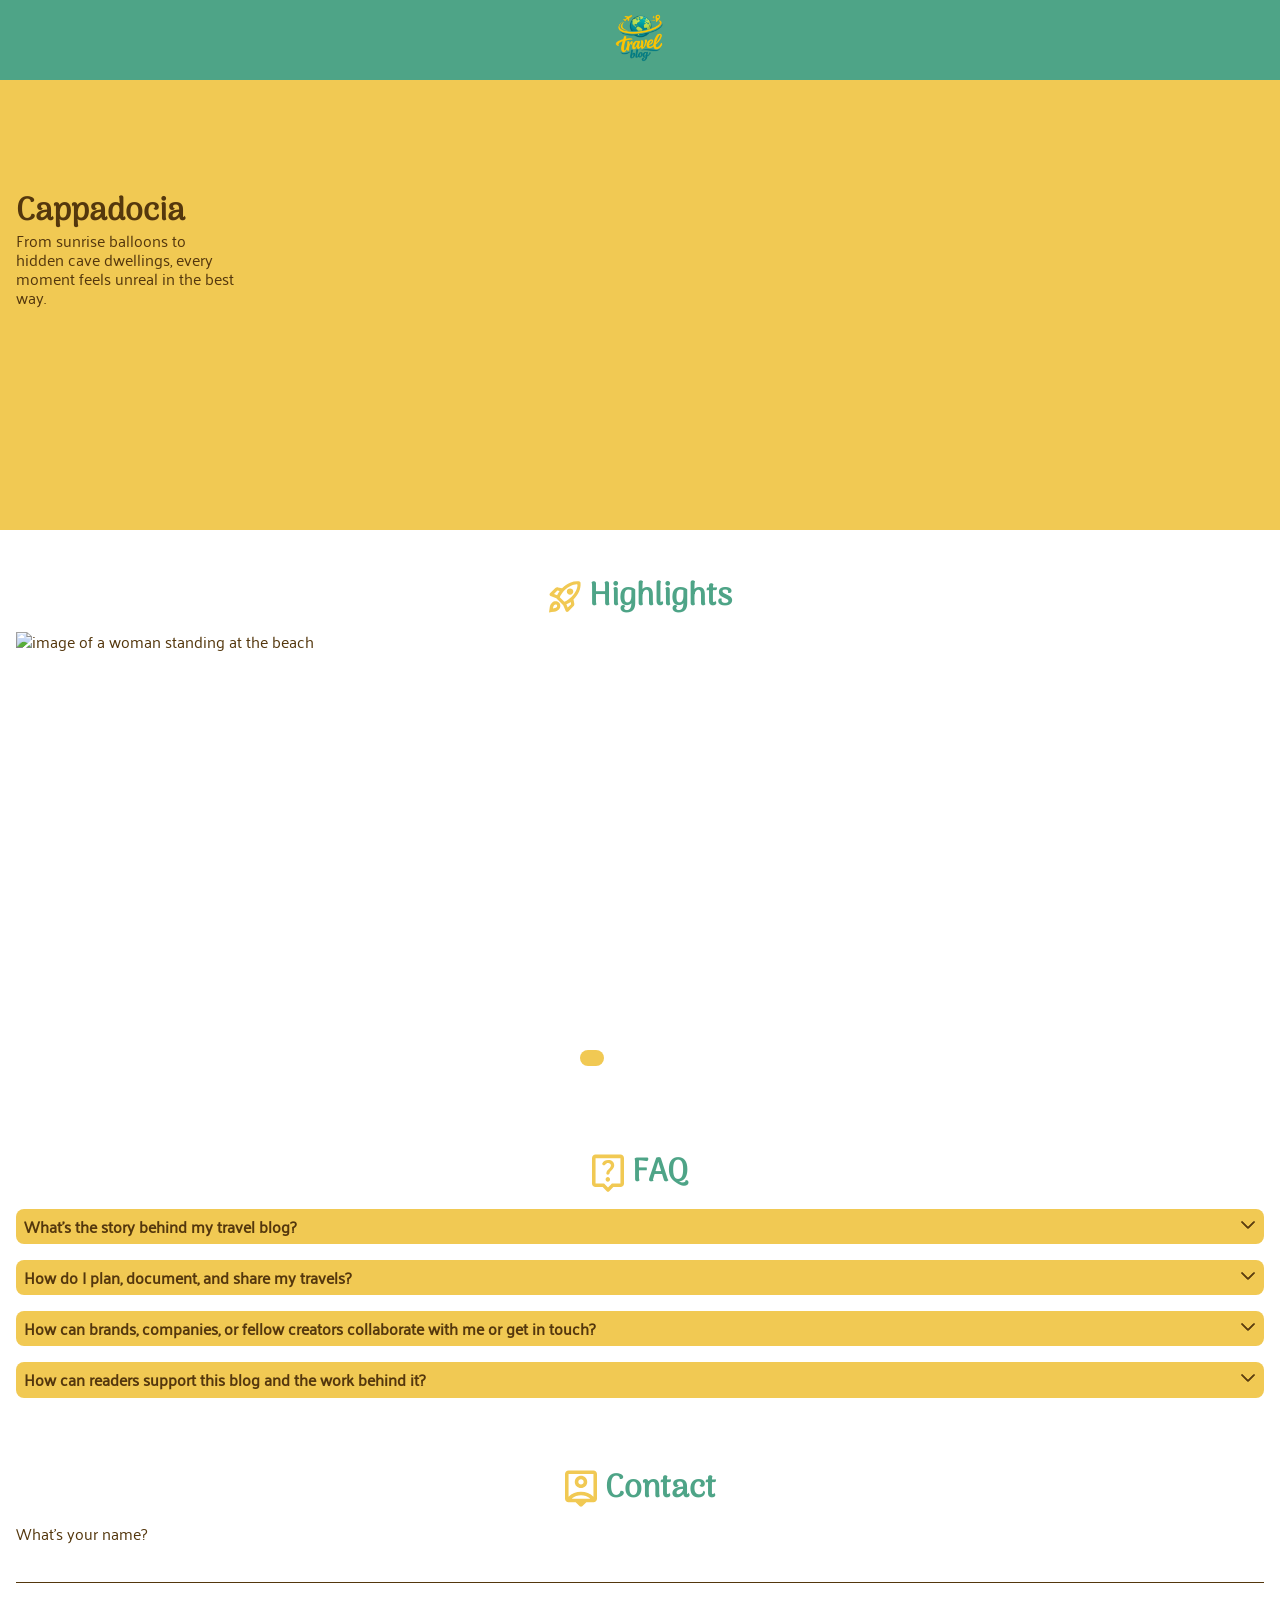
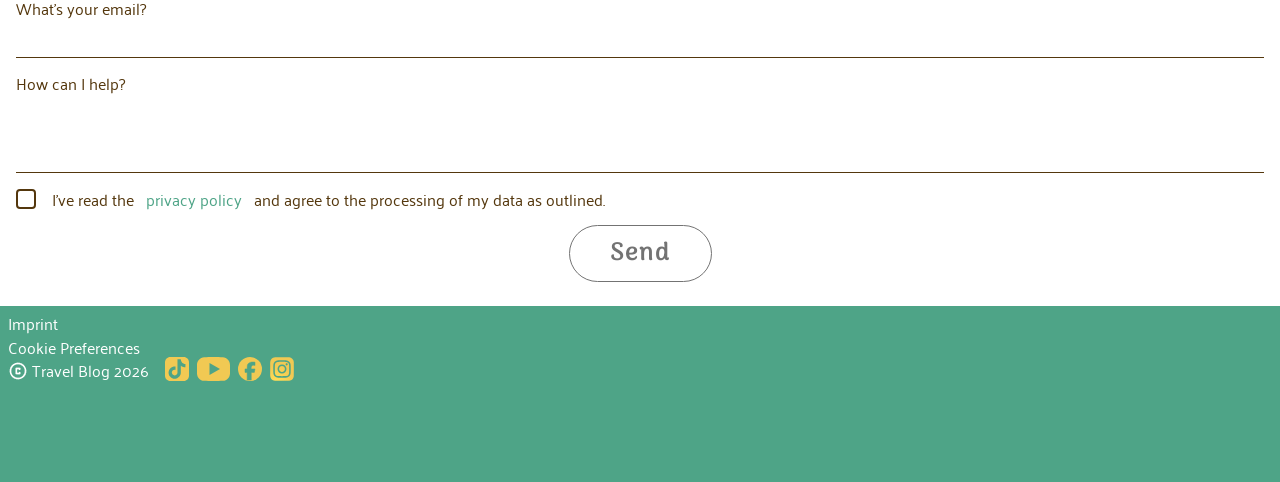
==== index.html @ 32969a64 "feat: added image slider in highlights section (WIP)" ====
<!DOCTYPE html>
<html lang="en">

<head>
    <meta charset="UTF-8">
    <meta name="viewport" content="width=device-width, initial-scale=1.0">
    <title>Travel Blog</title>

    <link rel="shortcut icon" href="./assets/icons/favicon.png" type="image/x-icon">

    <link rel="stylesheet" href="./style.css">
</head>

<body>
    <header class="site-header">
        <a href="./index.html">
            <img class="logo" src="./assets/icons/logo.png" alt="travel blog logo">
        </a>
    </header>

    <main>
        <section class="hero-section" id="heroSection">
            <div class="hero-section-box">
                <div class="hero-section-text-wrapper">
                    <h2>Cappadocia</h2>
                    <p>From sunrise balloons to hidden cave dwellings, every moment feels unreal in the best way.</p>
                </div>
            </div>
        </section>

        <section class="content-section" id="highlightsSection">
            <h2 class="section-header">
                <img src="./assets/icons/rocket_launch-yellow.svg" alt="rocket icon">
                Highlights
            </h2>
            <div class="highlights-slider">
                <div class="slider-wrapper">
                    <img class="element-one" src="./assets/img/beaches.jpg" alt="image of a woman standing at the beach">
                    <img class="element-two" src="./assets/img/scandinavia.jpg" alt="image of copenhagen from the river">
                    <img class="element-three" src="./assets/img/pattaya.jpg" alt="image from pattaya beach">
                    <img class="element-four" src="./assets/img/fuji.jpg" alt="image from mount fuji">
                </div>
                <div class="slider-text-wrapper">
                    <h4>The World’s Most Breathtaking Beaches</h4>
                    <p>From powder-soft white sands to dramatic coastlines kissed by turquoise waves, these beaches are
                        more than destinations — they’re feelings.</p>
                </div>
                <div class="slider-input-wrapper">
                    <input class="slider-input-radio" type="radio" name="slider-input-radio" value="one" checked>
                    <input class="slider-input-radio" type="radio" name="slider-input-radio" value="two">
                    <input class="slider-input-radio" type="radio" name="slider-input-radio" value="three">
                    <input class="slider-input-radio" type="radio" name="slider-input-radio" value="four">
                </div>
            </div>
        </section>

        <section class="content-section" id="faqSection">
            <h2 class="section-header">
                <img src="./assets/icons/live-help-yellow.svg" alt="quesionmark icon">
                FAQ
            </h2>
            <div class="faq-wrapper">
                <details>
                    <summary>
                        <p>
                            What’s the story behind my travel blog?
                        </p>
                        <svg xmlns="http://www.w3.org/2000/svg" width="16" height="16" fill="currentColor"
                            class="bi bi-chevron-down details-icon" viewBox="0 0 16 16">
                            <path fill-rule="evenodd" stroke="currentColor" stroke-width="1"
                                d="M1.646 4.646a.5.5 0 0 1 .708 0L8 10.293l5.646-5.647a.5.5 0 0 1 .708.708l-6 6a.5.5 0 0 1-.708 0l-6-6a.5.5 0 0 1 0-.708" />
                        </svg>
                    </summary>
                    <p>Lorem ipsum dolor sit amet consectetur adipisicing elit. Quasi labore fugit repudiandae neque,
                        repellat assumenda fugiat quia, dolore veniam vel qui, praesentium cum quidem beatae delectus
                        nisi suscipit vero maxime?</p>
                </details>

                <details>
                    <summary>
                        <p>
                            How do I plan, document, and share my travels?
                        </p>
                        <svg xmlns="http://www.w3.org/2000/svg" width="16" height="16" fill="currentColor"
                            class="bi bi-chevron-down details-icon" viewBox="0 0 16 16">
                            <path fill-rule="evenodd" stroke="currentColor" stroke-width="1"
                                d="M1.646 4.646a.5.5 0 0 1 .708 0L8 10.293l5.646-5.647a.5.5 0 0 1 .708.708l-6 6a.5.5 0 0 1-.708 0l-6-6a.5.5 0 0 1 0-.708" />
                        </svg>
                    </summary>
                    <p>Lorem ipsum dolor sit amet consectetur adipisicing elit. Quasi labore fugit repudiandae neque,
                        repellat assumenda fugiat quia, dolore veniam vel qui, praesentium cum quidem beatae delectus
                        nisi suscipit vero maxime?</p>
                </details>

                <details>
                    <summary>
                        <p>
                            How can brands, companies, or fellow
                            creators collaborate with me or get in
                            touch?
                        </p>
                        <svg xmlns="http://www.w3.org/2000/svg" width="16" height="16" fill="currentColor"
                            class="bi bi-chevron-down details-icon" viewBox="0 0 16 16">
                            <path fill-rule="evenodd" stroke="currentColor" stroke-width="1"
                                d="M1.646 4.646a.5.5 0 0 1 .708 0L8 10.293l5.646-5.647a.5.5 0 0 1 .708.708l-6 6a.5.5 0 0 1-.708 0l-6-6a.5.5 0 0 1 0-.708" />
                        </svg>
                    </summary>
                    <p>Lorem ipsum dolor sit amet consectetur adipisicing elit. Quasi labore fugit repudiandae neque,
                        repellat assumenda fugiat quia, dolore veniam vel qui, praesentium cum quidem beatae delectus
                        nisi suscipit vero maxime?</p>
                </details>

                <details>
                    <summary>
                        <p>
                            How can readers support this blog and
                            the work behind it?
                        </p>
                        <svg xmlns="http://www.w3.org/2000/svg" width="16" height="16" fill="currentColor"
                            class="bi bi-chevron-down details-icon" viewBox="0 0 16 16">
                            <path fill-rule="evenodd" stroke="currentColor" stroke-width="1"
                                d="M1.646 4.646a.5.5 0 0 1 .708 0L8 10.293l5.646-5.647a.5.5 0 0 1 .708.708l-6 6a.5.5 0 0 1-.708 0l-6-6a.5.5 0 0 1 0-.708" />
                        </svg>
                    </summary>
                    <p>Lorem ipsum dolor sit amet consectetur adipisicing elit. Quasi labore fugit repudiandae neque,
                        repellat assumenda fugiat quia, dolore veniam vel qui, praesentium cum quidem beatae delectus
                        nisi suscipit vero maxime?</p>
                </details>
            </div>
        </section>

        <section class="content-section" id="contentSection">
            <h2 class="section-header">
                <img src="./assets/icons/person_pin-yellow.svg" alt="person icon">
                Contact
            </h2>
            <form class="contact-form">
                <label for="name">
                    What's your name?
                    <input class="contact-form-input" type="text" name="name" id="name" required>
                </label>
                <label for="email">
                    What's your email?
                    <input class="contact-form-input" type="email" name="email" id="email" required>
                </label>
                <label for="message">
                    How can I help?
                    <textarea class="contact-form-input" name="message" id="message" maxlength="360"
                        required></textarea>
                </label>
                <label for="checkbox" class="row align-center">
                    <input type="checkbox" name="checkbox" id="checkbox" required>
                    <p>
                        I've read the <a target="_blank" href="">privacy policy</a> and agree to the processing of my
                        data as outlined.
                    </p>
                </label>
                <input type="submit" value="Send">
            </form>
        </section>
    </main>

    <footer>
        <div class="footer-wrapper-left">
            <a href="#">Imprint</a>
            <a href="#">Cookie Preferences</a>
            <p><img src="./assets/icons/copyright.png" alt="Copyright Icon"> Travel Blog 2026</p>
        </div>

        <div class="footer-wrapper-right">
            <a href="">
                <img src="./assets/icons/Tiktok_icon 1.svg" alt="tiktok icon">
            </a>
            <a href="">
                <img src="./assets/icons/youtube.svg" alt="youtube icon">
            </a>
            <a href="">
                <img src="./assets/icons/facebook.svg" alt="facebook icon">
            </a>
            <a href="">
                <img src="./assets/icons/Instagram_logo_2016 1.svg" alt="instagram icon">
            </a>
        </div>
    </footer>

    <nav class="mobile-nav">
        <ul class="mobile-nav__list">
            <li>
                <a href="#heroSection">
                    <img src="./assets/icons/home.svg" alt="home icon">
                </a>
            </li>
            <li>
                <a href="#highlightsSection">
                    <img src="./assets/icons/rocket_launch-green.svg" alt="rocket icon">
                </a>
            </li>
            <li>
                <a href="#faqSection">
                    <img src="./assets/icons/live_help-green.svg" alt="questionmark icon">
                </a>
            </li>
            <li>
                <a href="#contactSection">
                    <img src="./assets/icons/person_pin-green.svg" alt="person icon">
                </a>
            </li>
        </ul>
    </nav>
</body>

</html>
---- style.css ----
@import "./styles/fonts.css";
@import "./styles/variables.css";
@import "./styles/standard.css";
@import "./styles/utilities.css";

.site-header {
    display: flex;
    justify-content: center;
    align-items: center;

    background-color: var(--primary-green);
}

.logo {
    width: 80px;
}

main {
    display: flex;
    flex-direction: column;
    align-items: center;
    width: 100%;
    flex: 1;

    gap: var(--spacing-l);
}

.hero-section {
    background-image: url("./assets/img/cappadocia.jpg");
    background-position: center;
    background-repeat: no-repeat;
    background-size: cover;

    height: 450px;
    width: 100%;
}

.hero-section-box {
    height: 100%;
    background-color: var(--primary-yellow);
    position: relative;

    padding: var(--spacing-m);
}

.hero-section-text-wrapper {
    position: absolute;
    top: 25%;
}

.hero-section-text-wrapper h2 {
    color: var(--secondary-brown);
}

.hero-section-text-wrapper p {
    width: 22ch;
}

.content-section {
    display: flex;
    flex-direction: column;
    align-items: center;

    gap: var(--spacing-m);

    padding-inline: var(--spacing-m);
}

.section-header {
    display: flex;
    gap: var(--spacing-s);
}

.section-header img {
    width: 32px;
}

.content-section {
    padding-block: var(--spacing-l);
    width: 100%;
}

.highlights-slider {
    position: relative;

    height: 450px;
    width: 100%;

    border-top-right-radius: 100px;

    overflow: hidden;

    transition: all 0.3s ease-in-out;
}

.slider-wrapper {
    display: flex;
    width: 400%;
    height: 100%;
    transition: all 0.3s ease-in-out;
}

.slider-wrapper img {
    width: calc(400% / 4);
    height: 100%;
    object-fit: cover;
}

.highlights-slider:has(input[value="two"]:checked) .slider-wrapper {
    transform: translateX(-100%);
}

.highlights-slider:has(input[value="three"]:checked) .slider-wrapper {
    transform: translateX(-200%);
}

.highlights-slider:has(input[value="four"]:checked) .slider-wrapper {
    transform: translateX(-300%);
}

.slider-text-wrapper {
    display: flex;
    flex-direction: column;

    position: absolute;
    top: 100px;
    left: 50%;
    transform: translateX(-50%);

    width: 90%;

    gap: var(--spacing-s);
    padding: var(--spacing-m);

    color: white;

    backdrop-filter: blur(12px);

    border-left: 1px solid white;
    border-right: 1px solid white;
}

.slider-text-wrapper h4 {
    color: white;
}

.slider-input-wrapper {
    display: flex;
    gap: var(--spacing-m);

    position: absolute;
    bottom: var(--spacing-m);
    left: 50%;
    transform: translateX(-50%);
}

.slider-text-wrapper p {
    display: -webkit-box;
    -webkit-line-clamp: 3;
    -webkit-box-orient: vertical;
    overflow: hidden;
}

.slider-input-radio {
    appearance: none;

    height: 16px;
    width: 16px;

    background-color: white;

    border-radius: var(--radius-round);
}

.slider-input-radio:checked {
    background-color: var(--primary-yellow);
    width: 24px;
    border-radius: var(--radius-capsule);
}

.faq-wrapper {
    display: flex;
    flex-direction: column;
    gap: var(--spacing-m);
    width: 100%;
}

details {
    display: flex;
    flex-direction: column;
    background-color: var(--primary-yellow);
    border-radius: var(--radius-s);
    color: var(--secondary-brown);
    padding: var(--spacing-s);
}

details>p {
    background-color: white;
    padding: var(--spacing-s);
    border-radius: var(--radius-s);
    margin-top: var(--spacing-s);
}

summary {
    display: flex;
    justify-content: space-between;
    align-items: flex-start;
    list-style: none;
    gap: var(--spacing-s);

    font-weight: bold;
}

.details-icon {
    min-width: 16px;
    min-height: 16px;
    transition: all 255ms ease-in-out;
}

details[open] .details-icon {
    transform: rotate(-180deg);
}

.contact-form {
    display: flex;
    flex-direction: column;
    gap: var(--spacing-m);

    width: 100%;
}

.contact-form label {
    display: flex;
    flex-direction: column;
    gap: var(--spacing-m);
}

.contact-form a {
    color: var(--primary-green);
    padding-inline: var(--spacing-s);
}

.contact-form:valid input[type="submit"] {
    width: auto;
    align-self: center;
    background-color: var(--primary-green);
    border: 1px solid var(--primary-green);
    color: var(--primary-yellow);
    padding-inline: 40px;
    padding-block: var(--spacing-s);
    font-size: 1.5rem;
    font-weight: bold;
    border-radius: var(--radius-capsule);
    font-family: Arima;
    letter-spacing: 2px;
    cursor: pointer;
}

.contact-form:valid input[type="submit"]:hover {
    box-shadow: 0px 5px 7px rgba(78, 164, 135, 0.07),
        0px 20px 27px rgba(78, 164, 135, 0.15);
    text-shadow: -4px 2px 2px rgba(0, 0, 0, 0.15);
}

.contact-form:invalid input[type="submit"] {
    background-color: white;
    border: 1px solid var(--secondary-grey);
    color: var(--secondary-grey);
    width: auto;
    align-self: center;
    color: var(--secondary-grey);
    padding-inline: 40px;
    padding-block: var(--spacing-s);
    font-size: 1.5rem;
    font-weight: bold;
    letter-spacing: 2px;
    border-radius: var(--radius-capsule);
    font-family: Arima;
    cursor: pointer;
}

.contact-form-input {
    border: none;
    border-bottom: solid 1px var(--secondary-brown);
    color: var(--primary-green);
    padding: var(--spacing-xs);
}

.contact-form-input:focus {
    outline: none;
}

.contact-form textarea {
    resize: none;
    min-height: 64px;
}

.contact-form input[type="checkbox"] {
    appearance: none;
    border: 2px solid var(--secondary-brown);
    height: 20px;
    min-width: 20px;
    border-radius: 4px;
}

.contact-form input[type="checkbox"]:hover {
    cursor: pointer;
}

.contact-form input[type="checkbox"]:not(:checked):hover {
    background-color: var(--primary-yellow);
}

.contact-form input[type="checkbox"]:checked {
    border-color: var(--primary-green);
    background-image: url(./assets/svg/check.svg);
    background-repeat: no-repeat;
    background-position: center;
    background-color: var(--primary-green);
}

footer {
    display: flex;
    padding: var(--spacing-s);
    gap: var(--spacing-m);


    color: white;
    background-color: var(--primary-green);
    padding-bottom: calc(85px + var(--spacing-m));
}

footer a {
    color: white;
}

.footer-wrapper-left {
    display: flex;
    flex-direction: column;
    gap: var(--spacing-xs);

}

.footer-wrapper-left img {
    height: 20px;
    width: 20px;
}

.footer-wrapper-left p {
    display: flex;
    align-items: center;
    gap: var(--spacing-xs);
}

.footer-wrapper-right {
    display: flex;
    align-items: flex-end;
    gap: var(--spacing-s);
}




.mobile-nav {
    position: fixed;
    left: 0;
    bottom: 0;
    right: 0;

    min-height: 85px;

    background-color: var(--primary-yellow);

    padding: var(--spacing-l);
}

.mobile-nav__list {
    display: flex;
    justify-content: space-between;
    align-items: center;

    list-style: none;
}

@media screen and (min-width: 768px) {
    main {
        padding-bottom: unset;
    }

    .mobile-nav {
        display: none;
    }
}
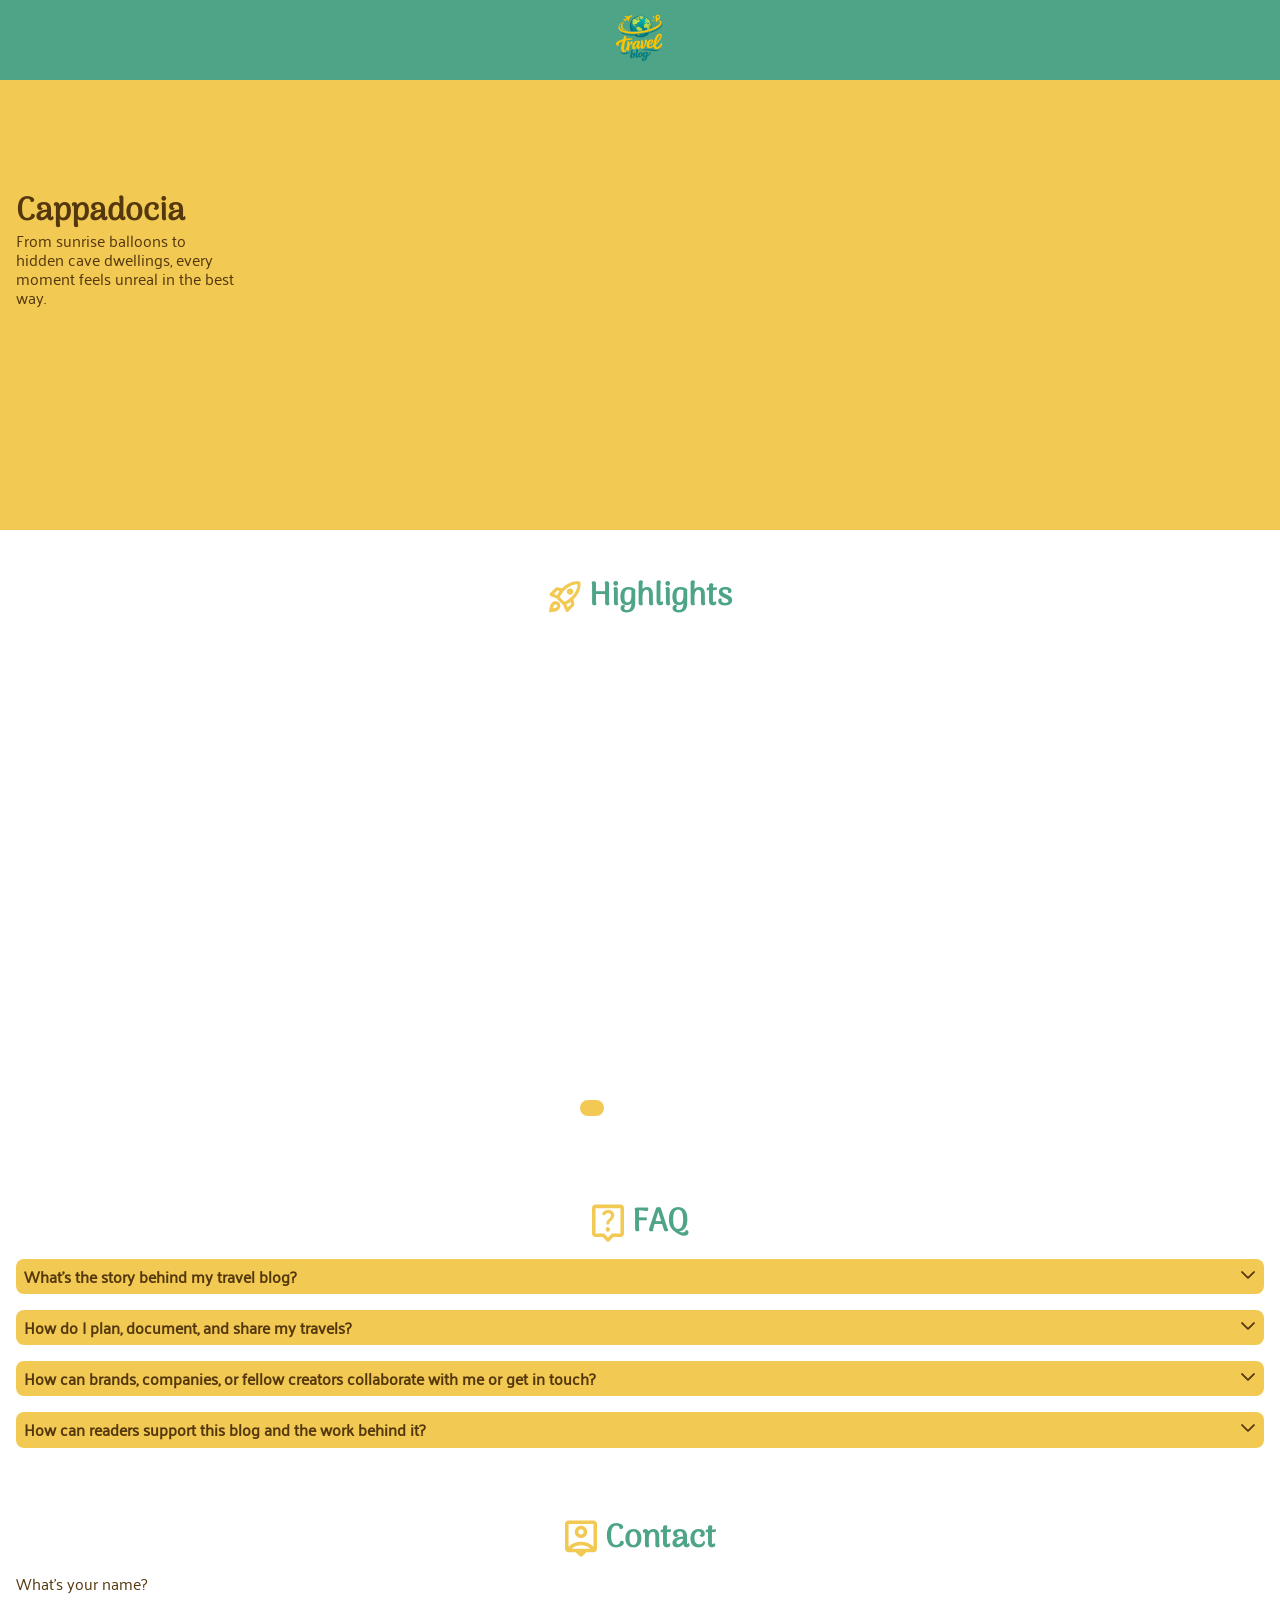
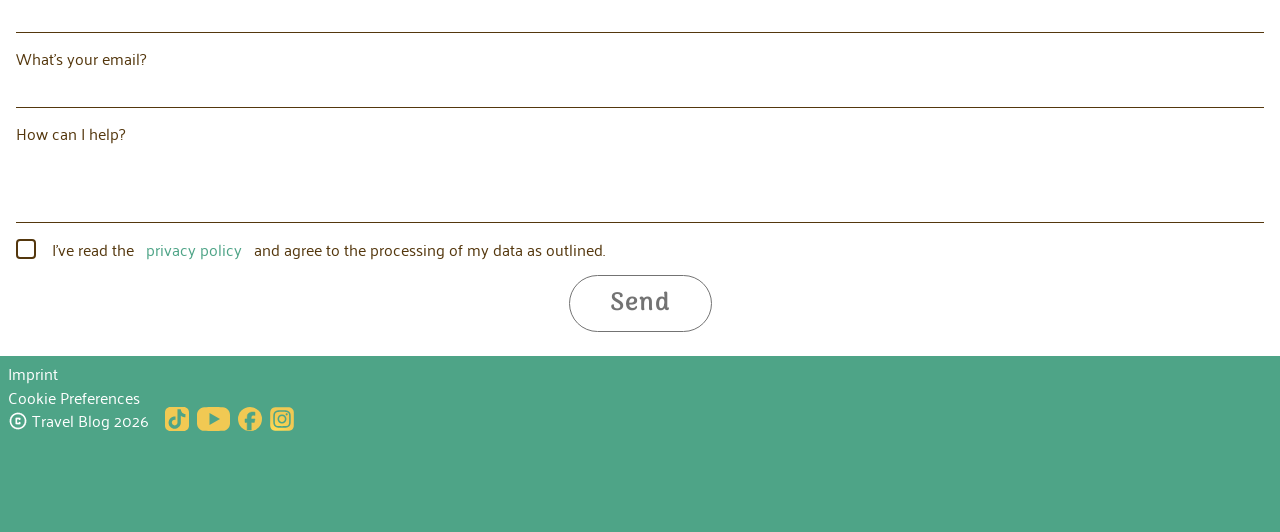
==== commit e1e735dc: "feat: finished image-slider in highlights-section" ====
--- a/index.html
+++ b/index.html
@@ -33,17 +33,51 @@
                 <img src="./assets/icons/rocket_launch-yellow.svg" alt="rocket icon">
                 Highlights
             </h2>
+
             <div class="highlights-slider">
                 <div class="slider-wrapper">
-                    <img class="element-one" src="./assets/img/beaches.jpg" alt="image of a woman standing at the beach">
-                    <img class="element-two" src="./assets/img/scandinavia.jpg" alt="image of copenhagen from the river">
-                    <img class="element-three" src="./assets/img/pattaya.jpg" alt="image from pattaya beach">
-                    <img class="element-four" src="./assets/img/fuji.jpg" alt="image from mount fuji">
-                </div>
-                <div class="slider-text-wrapper">
-                    <h4>The World’s Most Breathtaking Beaches</h4>
-                    <p>From powder-soft white sands to dramatic coastlines kissed by turquoise waves, these beaches are
-                        more than destinations — they’re feelings.</p>
+                    <div class="slider-element element-one">
+                        <div class="slider-text-wrapper">
+                            <h4>The World’s Most Breathtaking Beaches</h4>
+                            <p>
+                                From powder-soft white sands to dramatic coastlines kissed by turquoise waves, these
+                                beaches are
+                                more than destinations — they’re feelings.
+                            </p>
+                        </div>
+                    </div>
+                    <div class="slider-element element-two">
+                        <div class="slider-text-wrapper">
+                            <h4>Copenhagen in 3 Days: Big Experiences, Smart Spending</h4>
+                            <p>
+                                Discover Copenhagen, where historic charm meets modern design, vibrant cycling culture
+                                and waterfront living.
+                            </p>
+                        </div>
+                    </div>
+                    <div class="slider-element element-three">
+                        <div class="slider-text-wrapper">
+                            <h4>Pattaya Pulse:
+                                <br>
+                                Food, Sun and Neon Nights
+                            </h4>
+                            <p>
+                                From bustling promenades to nearby islands, the city offers an energetic and diverse
+                                escape. Discover Pattaya City, with vibrant nightlife and rich cultural landmarks.
+                            </p>
+                        </div>
+
+                    </div>
+                    <div class="slider-element element-four">
+                        <div class="slider-text-wrapper">
+                            <h4>Mountain Fuji</h4>
+                            <p>
+                                The most iconic mountain and an active volcano located about 100 kilometers southwest of
+                                Tokyo. Written with the characters for “wealth” and “samurai,” Fuji’s name evokes a
+                                sense of strength, honor, and enduring prestige.
+                            </p>
+                        </div>
+                    </div>
                 </div>
                 <div class="slider-input-wrapper">
                     <input class="slider-input-radio" type="radio" name="slider-input-radio" value="one" checked>
--- a/style.css
+++ b/style.css
@@ -64,6 +64,9 @@
     gap: var(--spacing-m);
 
     padding-inline: var(--spacing-m);
+    padding-block: var(--spacing-l);
+
+    width: 100%;
 }
 
 .section-header {
@@ -75,83 +78,51 @@
     width: 32px;
 }
 
-.content-section {
-    padding-block: var(--spacing-l);
-    width: 100%;
-}
-
 .highlights-slider {
     position: relative;
-
-    height: 450px;
-    width: 100%;
-
+    display: flex;
+    align-items: flex-end;
+    justify-content: center;
+    height: 500px;
+    width: 100%;
+    overflow: hidden;
     border-top-right-radius: 100px;
-
-    overflow: hidden;
-
-    transition: all 0.3s ease-in-out;
 }
 
 .slider-wrapper {
     display: flex;
+    position: absolute;
+    left: 0;
     width: 400%;
     height: 100%;
-    transition: all 0.3s ease-in-out;
-}
-
-.slider-wrapper img {
-    width: calc(400% / 4);
-    height: 100%;
-    object-fit: cover;
-}
-
-.highlights-slider:has(input[value="two"]:checked) .slider-wrapper {
-    transform: translateX(-100%);
-}
-
-.highlights-slider:has(input[value="three"]:checked) .slider-wrapper {
-    transform: translateX(-200%);
-}
-
-.highlights-slider:has(input[value="four"]:checked) .slider-wrapper {
-    transform: translateX(-300%);
+    transition: all 0.5s ease-in-out;
+}
+
+.slider-element {
+    position: relative;
+    display: flex;
+    justify-content: center;
+    color: white;
+    height: 100%;
+    width: 100%;
+}
+
+.slider-element h4 {
+    color: white;
 }
 
 .slider-text-wrapper {
-    display: flex;
-    flex-direction: column;
-
     position: absolute;
     top: 100px;
-    left: 50%;
-    transform: translateX(-50%);
-
-    width: 90%;
-
+    display: flex;
+    flex-direction: column;
     gap: var(--spacing-s);
     padding: var(--spacing-m);
-
-    color: white;
-
-    backdrop-filter: blur(12px);
-
     border-left: 1px solid white;
     border-right: 1px solid white;
-}
-
-.slider-text-wrapper h4 {
-    color: white;
-}
-
-.slider-input-wrapper {
-    display: flex;
-    gap: var(--spacing-m);
-
-    position: absolute;
-    bottom: var(--spacing-m);
-    left: 50%;
-    transform: translateX(-50%);
+    width: 90%;
+    background-color: rgba(255, 255, 255, 0.2);
+    backdrop-filter: blur(12px);
 }
 
 .slider-text-wrapper p {
@@ -161,6 +132,34 @@
     overflow: hidden;
 }
 
+.element-one {
+    background: url(./assets/img/beaches.jpg) center / cover no-repeat;
+}
+
+.element-two {
+    background: url(./assets/img/scandinavia.jpg) center / cover no-repeat;
+}
+
+.element-three {
+    background: url(./assets/img/pattaya.jpg) center / cover no-repeat;
+}
+
+.element-four {
+    background: url(./assets/img/fuji.jpg) center / cover no-repeat;
+}
+
+.slider-input-wrapper {
+    display: flex;
+    z-index: 2;
+    padding-bottom: var(--spacing-m);
+    gap: var(--spacing-m);
+}
+
+.slider-input-wrapper {
+    display: flex;
+    z-index: 2;
+}
+
 .slider-input-radio {
     appearance: none;
 
@@ -177,6 +176,110 @@
     width: 24px;
     border-radius: var(--radius-capsule);
 }
+
+.highlights-slider:has(input[value="one"]:checked) .slider-wrapper {
+    transform: translateX(0);
+}
+
+.highlights-slider:has(input[value="two"]:checked) .slider-wrapper {
+    transform: translateX(-25%);
+}
+
+.highlights-slider:has(input[value="three"]:checked) .slider-wrapper {
+    transform: translateX(-50%);
+}
+
+.highlights-slider:has(input[value="four"]:checked) .slider-wrapper {
+    transform: translateX(-75%);
+}
+
+
+
+
+
+
+
+
+
+/* .highlights-slider {
+    height: 450px;
+    width: 100%;
+
+    border-top-right-radius: 100px;
+
+    overflow: hidden;
+
+    transition: all 0.3s ease-in-out;
+}
+
+.slider-wrapper {
+    position: relative;
+    display: flex;
+    align-items: flex-end;
+    width: 400%;
+    height: 100%;
+    transition: all 0.3s ease-in-out;
+}
+
+.slider-element {
+    width: calc(400% / 4);
+    height: 100%;
+}
+
+.slider-element img {
+    object-fit: cover;
+
+    height: 100%;
+}
+
+.highlights-slider:has(input[value="two"]:checked) .slider-wrapper {
+    transform: translateX(-100%);
+}
+
+.highlights-slider:has(input[value="three"]:checked) .slider-wrapper {
+    transform: translateX(-200%);
+}
+
+.highlights-slider:has(input[value="four"]:checked) .slider-wrapper {
+    transform: translateX(-300%);
+}
+
+.slider-text-wrapper {
+    display: flex;
+    flex-direction: column;
+
+    position: absolute;
+    top: 100px;
+    left: 50%;
+    transform: translateX(-50%);
+
+    width: 90%;
+
+    gap: var(--spacing-s);
+    padding: var(--spacing-m);
+
+    color: white;
+
+    backdrop-filter: blur(12px);
+
+    border-left: 1px solid white;
+    border-right: 1px solid white;
+}
+
+.slider-text-wrapper h4 {
+    color: white;
+}
+
+.slider-text-wrapper p {
+    display: -webkit-box;
+    -webkit-line-clamp: 3;
+    -webkit-box-orient: vertical;
+    overflow: hidden;
+}
+ */
+
+
+
 
 .faq-wrapper {
     display: flex;
@@ -372,6 +475,7 @@
     background-color: var(--primary-yellow);
 
     padding: var(--spacing-l);
+    z-index: 2;
 }
 
 .mobile-nav__list {
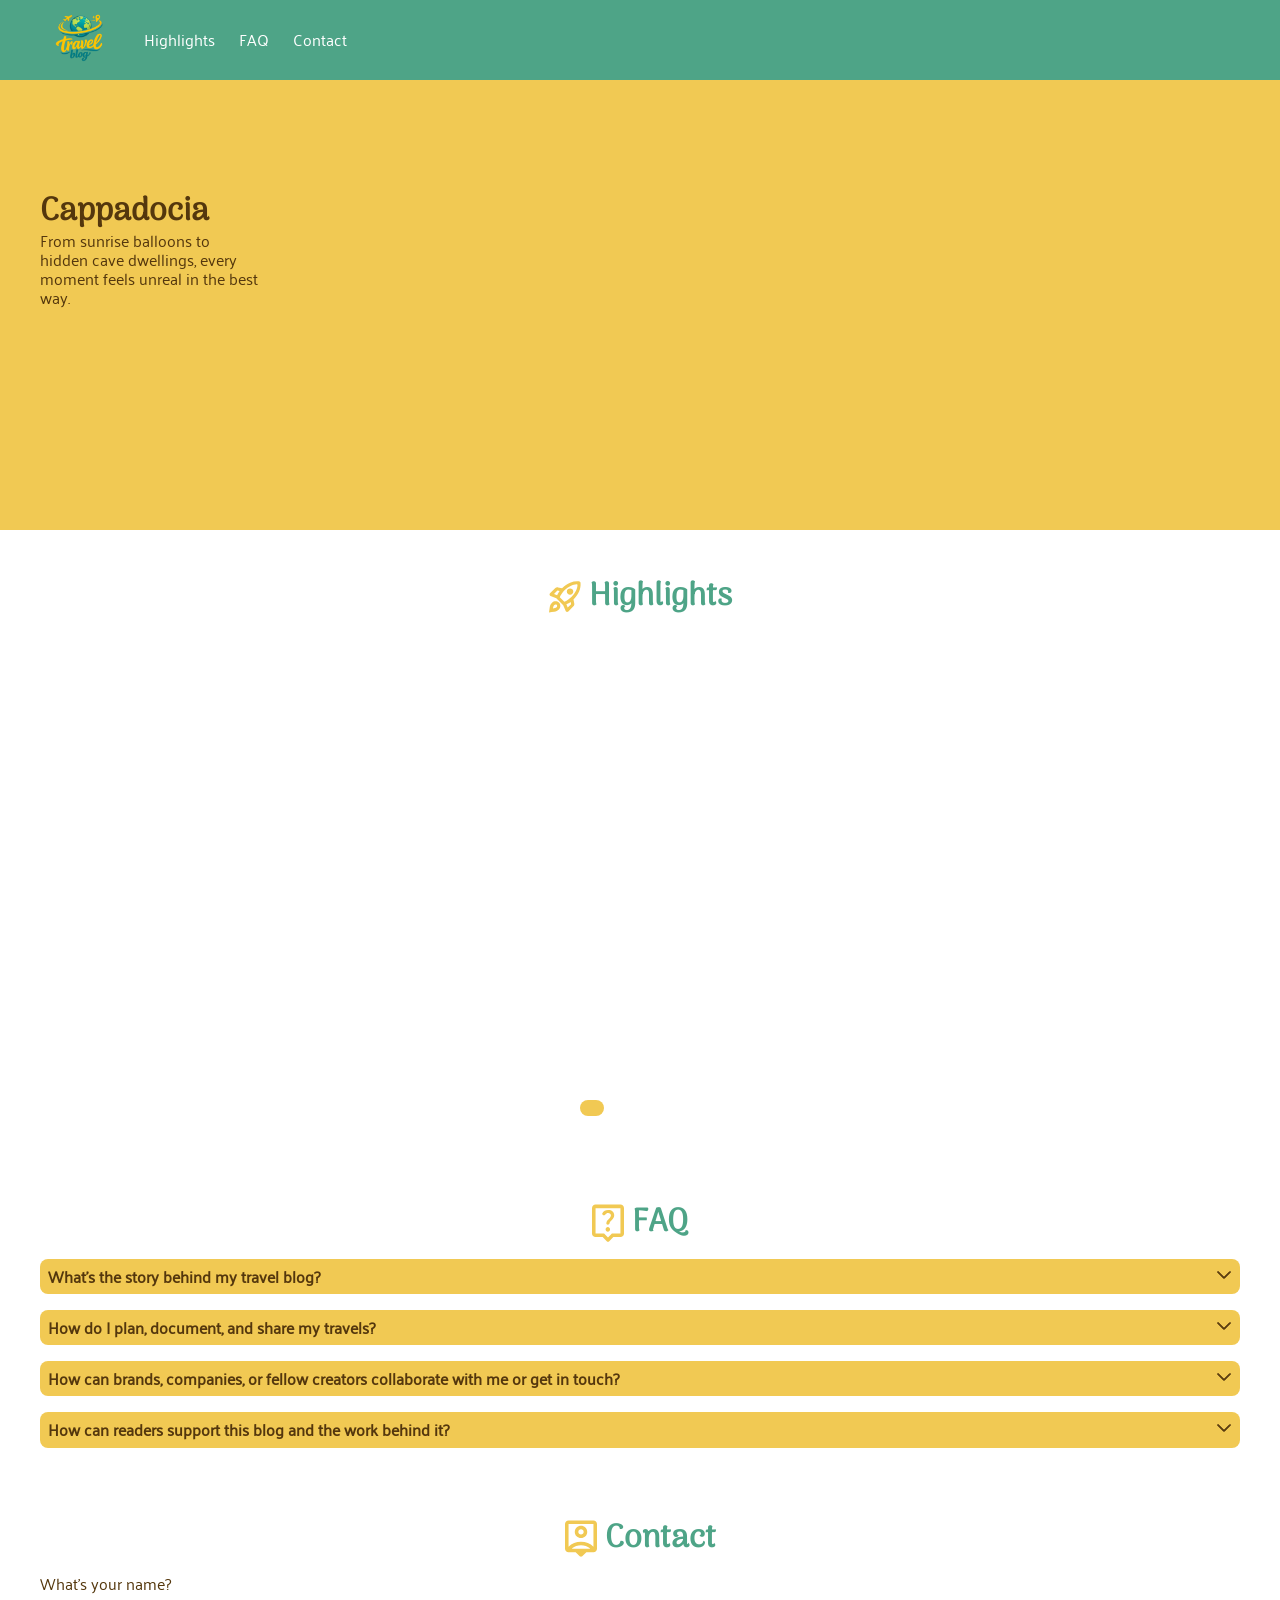
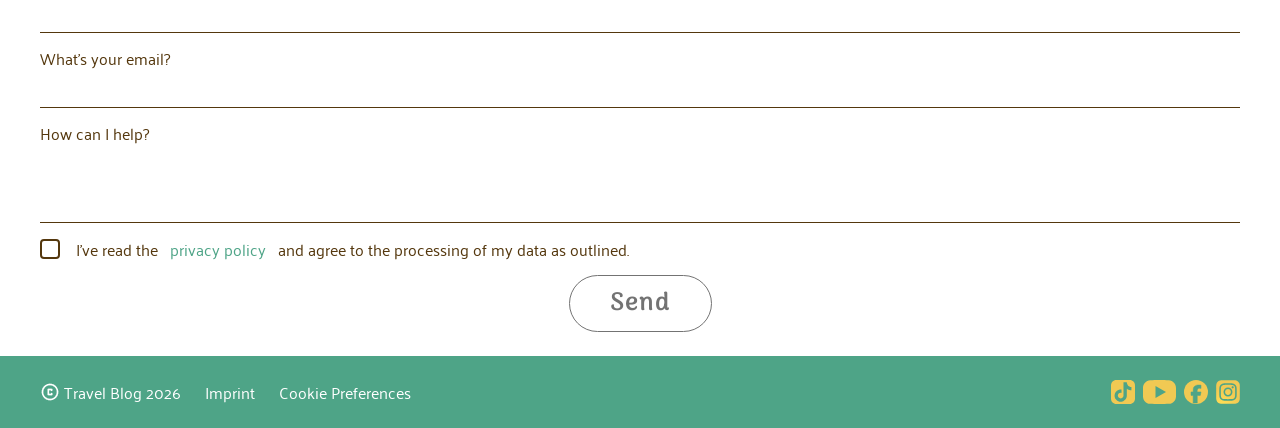
==== commit 16662e4f: "feat: add responsive design for landing page (tablet)" ====
--- a/index.html
+++ b/index.html
@@ -16,6 +16,19 @@
         <a href="./index.html">
             <img class="logo" src="./assets/icons/logo.png" alt="travel blog logo">
         </a>
+        <nav class="main-nav">
+            <ul>
+                <li>
+                    <a href="#highlightsSection">Highlights</a>
+                </li>
+                <li>
+                    <a href="#faqSection">FAQ</a>
+                </li>
+                <li>
+                    <a href="#contactSection">Contact</a>
+                </li>
+            </ul>
+        </nav>
     </header>
 
     <main>
@@ -163,7 +176,7 @@
             </div>
         </section>
 
-        <section class="content-section" id="contentSection">
+        <section class="content-section" id="contactSection">
             <h2 class="section-header">
                 <img src="./assets/icons/person_pin-yellow.svg" alt="person icon">
                 Contact
@@ -196,9 +209,11 @@
 
     <footer>
         <div class="footer-wrapper-left">
-            <a href="#">Imprint</a>
-            <a href="#">Cookie Preferences</a>
             <p><img src="./assets/icons/copyright.png" alt="Copyright Icon"> Travel Blog 2026</p>
+            <div class="footer-wrapper-left-links">
+                <a href="#">Imprint</a>
+                <a href="#">Cookie Preferences</a>
+            </div>
         </div>
 
         <div class="footer-wrapper-right">
--- a/style.css
+++ b/style.css
@@ -5,10 +5,21 @@
 
 .site-header {
     display: flex;
-    justify-content: center;
-    align-items: center;
+    align-items: center;
+    gap: var(--spacing-l);
 
     background-color: var(--primary-green);
+}
+
+.main-nav ul {
+    display: flex;
+    gap: var(--spacing-l);
+    list-style: none;
+}
+
+.main-nav a {
+    color: white;
+    text-decoration: none;
 }
 
 .logo {
@@ -192,94 +203,6 @@
 .highlights-slider:has(input[value="four"]:checked) .slider-wrapper {
     transform: translateX(-75%);
 }
-
-
-
-
-
-
-
-
-
-/* .highlights-slider {
-    height: 450px;
-    width: 100%;
-
-    border-top-right-radius: 100px;
-
-    overflow: hidden;
-
-    transition: all 0.3s ease-in-out;
-}
-
-.slider-wrapper {
-    position: relative;
-    display: flex;
-    align-items: flex-end;
-    width: 400%;
-    height: 100%;
-    transition: all 0.3s ease-in-out;
-}
-
-.slider-element {
-    width: calc(400% / 4);
-    height: 100%;
-}
-
-.slider-element img {
-    object-fit: cover;
-
-    height: 100%;
-}
-
-.highlights-slider:has(input[value="two"]:checked) .slider-wrapper {
-    transform: translateX(-100%);
-}
-
-.highlights-slider:has(input[value="three"]:checked) .slider-wrapper {
-    transform: translateX(-200%);
-}
-
-.highlights-slider:has(input[value="four"]:checked) .slider-wrapper {
-    transform: translateX(-300%);
-}
-
-.slider-text-wrapper {
-    display: flex;
-    flex-direction: column;
-
-    position: absolute;
-    top: 100px;
-    left: 50%;
-    transform: translateX(-50%);
-
-    width: 90%;
-
-    gap: var(--spacing-s);
-    padding: var(--spacing-m);
-
-    color: white;
-
-    backdrop-filter: blur(12px);
-
-    border-left: 1px solid white;
-    border-right: 1px solid white;
-}
-
-.slider-text-wrapper h4 {
-    color: white;
-}
-
-.slider-text-wrapper p {
-    display: -webkit-box;
-    -webkit-line-clamp: 3;
-    -webkit-box-orient: vertical;
-    overflow: hidden;
-}
- */
-
-
-
 
 .faq-wrapper {
     display: flex;
@@ -424,13 +347,11 @@
 
 footer {
     display: flex;
+    justify-content: space-between;
     padding: var(--spacing-s);
-    gap: var(--spacing-m);
-
 
     color: white;
     background-color: var(--primary-green);
-    padding-bottom: calc(85px + var(--spacing-m));
 }
 
 footer a {
@@ -439,9 +360,13 @@
 
 .footer-wrapper-left {
     display: flex;
-    flex-direction: column;
+    align-items: center;
     gap: var(--spacing-xs);
-
+}
+
+.footer-wrapper-left-links {
+    display: flex;
+    flex-direction: row;
 }
 
 .footer-wrapper-left img {
@@ -486,7 +411,42 @@
     list-style: none;
 }
 
+@media screen and (max-width: 767px) {
+    .site-header {
+        justify-content: center;
+    }
+
+    .main-nav {
+        display: none;
+    }
+
+    footer {
+        padding-bottom: calc(85px + var(--spacing-m));
+    }
+
+    .footer-wrapper-left {
+        flex-direction: column-reverse;
+        align-items: flex-start;
+    }
+
+    .footer-wrapper-left-links {
+        flex-direction: column;
+    }
+}
+
 @media screen and (min-width: 768px) {
+    .site-header {
+        padding-inline: var(--spacing-xl);
+    }
+
+    .hero-section-box {
+        padding-inline: var(--spacing-xl);
+    }
+
+    .content-section {
+        padding-inline: var(--spacing-xl);
+    }
+
     main {
         padding-bottom: unset;
     }
@@ -494,4 +454,17 @@
     .mobile-nav {
         display: none;
     }
+
+    footer {
+        padding-block: var(--spacing-l);
+        padding-inline: var(--spacing-xl);
+    }
+
+    .footer-wrapper-left {
+        gap: var(--spacing-l);
+    }
+
+    .footer-wrapper-left-links {
+        gap: var(--spacing-l);
+    }
 }
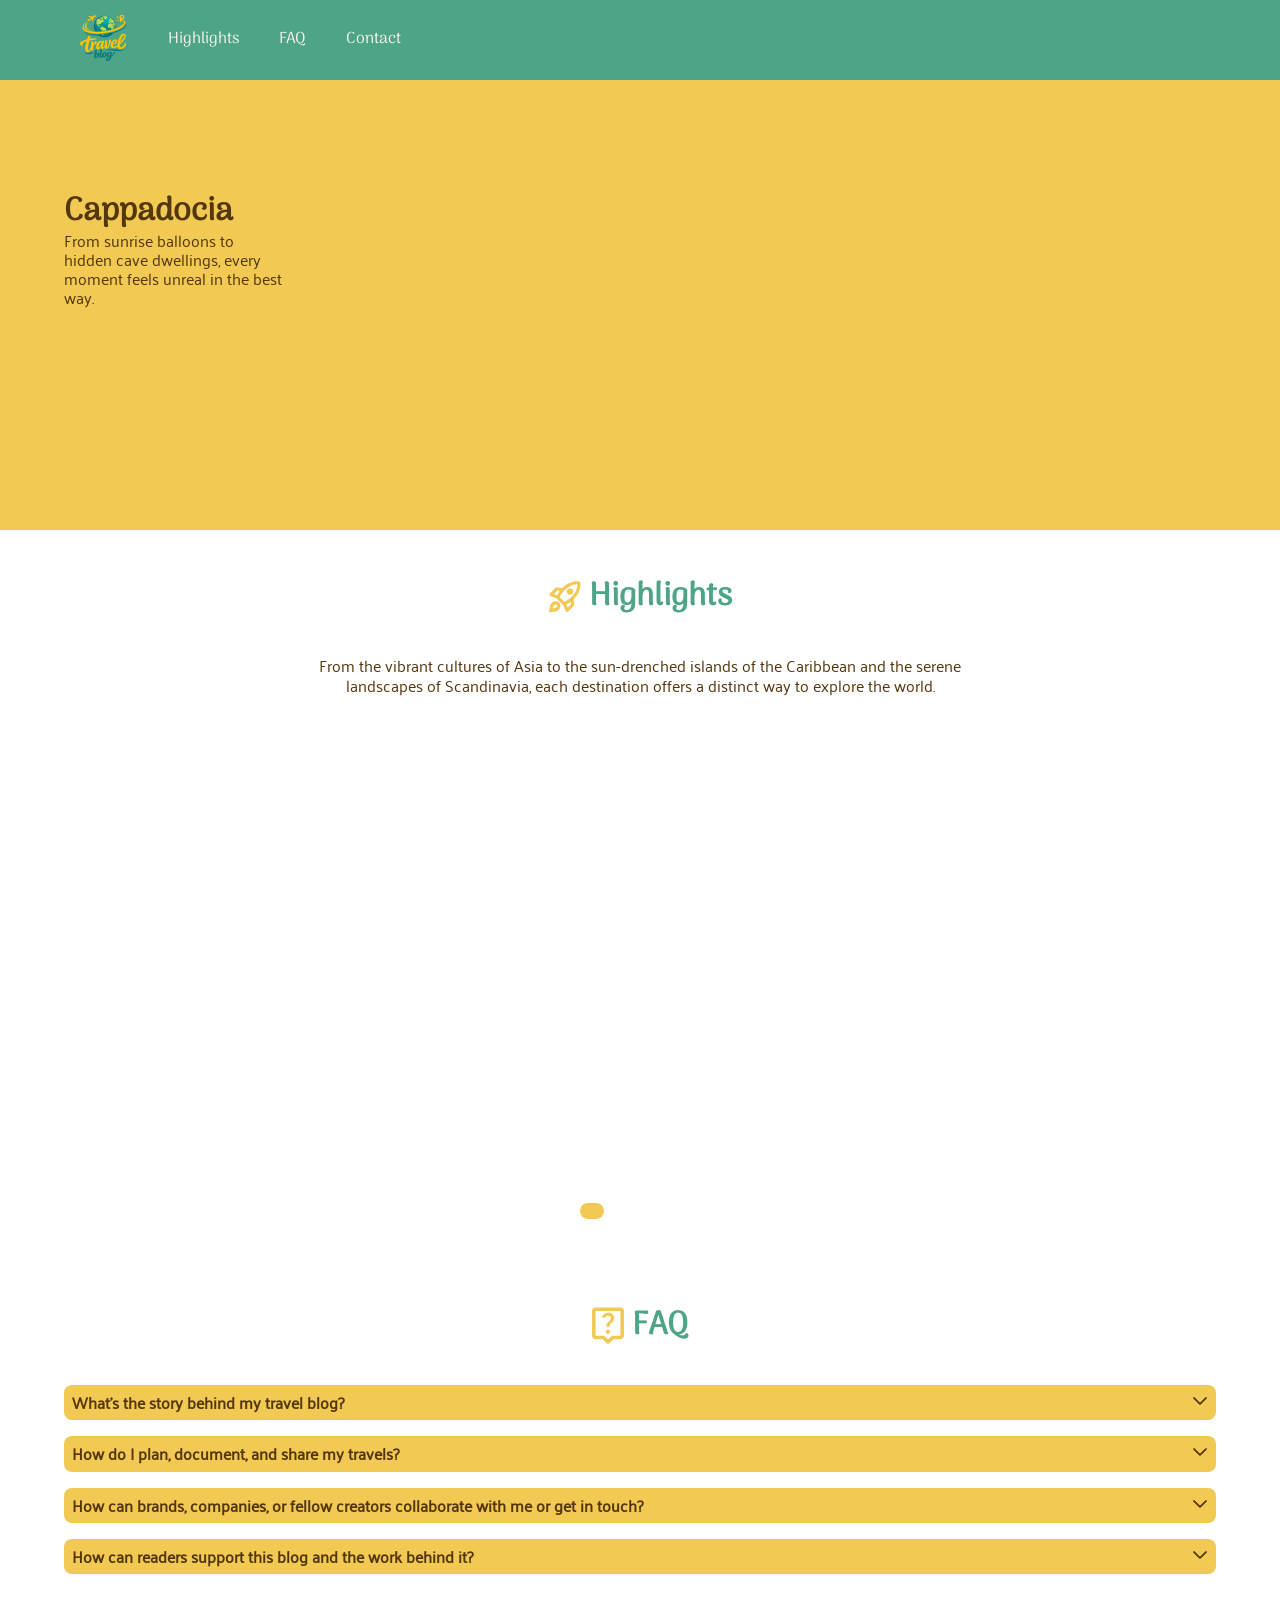
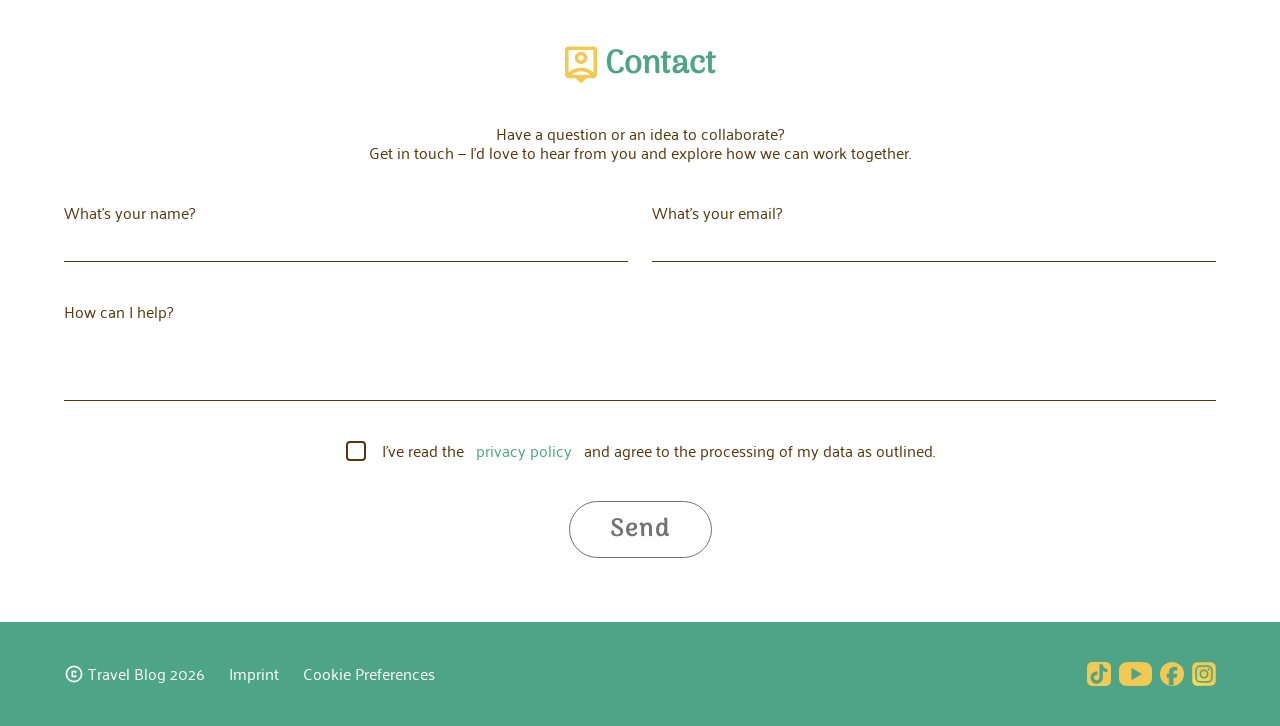
==== commit 8f36ecdf: "feat: finished responsive design for landing page" ====
--- a/index.html
+++ b/index.html
@@ -46,10 +46,14 @@
                 <img src="./assets/icons/rocket_launch-yellow.svg" alt="rocket icon">
                 Highlights
             </h2>
+            <p class="subheadline">
+                From the vibrant cultures of Asia to the sun-drenched islands of the Caribbean and the serene landscapes
+                of Scandinavia, each destination offers a distinct way to explore the world.
+            </p>
 
             <div class="highlights-slider">
                 <div class="slider-wrapper">
-                    <div class="slider-element element-one">
+                    <a href="" class="slider-element element-one">
                         <div class="slider-text-wrapper">
                             <h4>The World’s Most Breathtaking Beaches</h4>
                             <p>
@@ -58,17 +62,18 @@
                                 more than destinations — they’re feelings.
                             </p>
                         </div>
-                    </div>
-                    <div class="slider-element element-two">
+                    </a>
+                    <a href="" class="slider-element element-two">
                         <div class="slider-text-wrapper">
                             <h4>Copenhagen in 3 Days: Big Experiences, Smart Spending</h4>
                             <p>
-                                Discover Copenhagen, where historic charm meets modern design, vibrant cycling culture
+                                Discover Copenhagen, where historic charm meets modern design, vibrant cycling
+                                culture
                                 and waterfront living.
                             </p>
                         </div>
-                    </div>
-                    <div class="slider-element element-three">
+                    </a>
+                    <a href="" class="slider-element element-three">
                         <div class="slider-text-wrapper">
                             <h4>Pattaya Pulse:
                                 <br>
@@ -79,18 +84,18 @@
                                 escape. Discover Pattaya City, with vibrant nightlife and rich cultural landmarks.
                             </p>
                         </div>
-
-                    </div>
-                    <div class="slider-element element-four">
+                    </a>
+                    <a href="" class="slider-element element-four">
                         <div class="slider-text-wrapper">
                             <h4>Mountain Fuji</h4>
                             <p>
-                                The most iconic mountain and an active volcano located about 100 kilometers southwest of
+                                The most iconic mountain and an active volcano located about 100 kilometers
+                                southwest of
                                 Tokyo. Written with the characters for “wealth” and “samurai,” Fuji’s name evokes a
                                 sense of strength, honor, and enduring prestige.
                             </p>
                         </div>
-                    </div>
+                    </a>
                 </div>
                 <div class="slider-input-wrapper">
                     <input class="slider-input-radio" type="radio" name="slider-input-radio" value="one" checked>
@@ -106,6 +111,7 @@
                 <img src="./assets/icons/live-help-yellow.svg" alt="quesionmark icon">
                 FAQ
             </h2>
+
             <div class="faq-wrapper">
                 <details>
                     <summary>
@@ -176,26 +182,34 @@
             </div>
         </section>
 
-        <section class="content-section" id="contactSection">
+        <section class="content-section contact-section" id="contactSection">
             <h2 class="section-header">
                 <img src="./assets/icons/person_pin-yellow.svg" alt="person icon">
                 Contact
             </h2>
+            <p class="subheadline">
+                Have a question or an idea to collaborate?
+                <br>
+                Get in touch — I’d love to hear from you and explore how we can work together.
+            </p>
+
             <form class="contact-form">
-                <label for="name">
-                    What's your name?
-                    <input class="contact-form-input" type="text" name="name" id="name" required>
-                </label>
-                <label for="email">
-                    What's your email?
-                    <input class="contact-form-input" type="email" name="email" id="email" required>
-                </label>
+                <div class="contact-form-row">
+                    <label for="name">
+                        What's your name?
+                        <input class="contact-form-input" type="text" name="name" id="name" required>
+                    </label>
+                    <label for="email">
+                        What's your email?
+                        <input class="contact-form-input" type="email" name="email" id="email" required>
+                    </label>
+                </div>
                 <label for="message">
                     How can I help?
                     <textarea class="contact-form-input" name="message" id="message" maxlength="360"
                         required></textarea>
                 </label>
-                <label for="checkbox" class="row align-center">
+                <label for="checkbox" class="contact-form-privacy-row">
                     <input type="checkbox" name="checkbox" id="checkbox" required>
                     <p>
                         I've read the <a target="_blank" href="">privacy policy</a> and agree to the processing of my
--- a/style.css
+++ b/style.css
@@ -13,12 +13,13 @@
 
 .main-nav ul {
     display: flex;
-    gap: var(--spacing-l);
+    gap: var(--spacing-xl);
     list-style: none;
+    font-family: var(--font-secondary);
 }
 
 .main-nav a {
-    color: white;
+    color: var(--secondary-yellow);
     text-decoration: none;
 }
 
@@ -72,12 +73,17 @@
     flex-direction: column;
     align-items: center;
 
-    gap: var(--spacing-m);
+    gap: var(--spacing-xl);
 
     padding-inline: var(--spacing-m);
     padding-block: var(--spacing-l);
 
     width: 100%;
+}
+
+.subheadline {
+    text-align: center;
+    max-width: 70ch;
 }
 
 .section-header {
@@ -111,8 +117,7 @@
 
 .slider-element {
     position: relative;
-    display: flex;
-    justify-content: center;
+
     color: white;
     height: 100%;
     width: 100%;
@@ -125,13 +130,15 @@
 .slider-text-wrapper {
     position: absolute;
     top: 100px;
+    left: clamp(var(--spacing-m), 3vw, var(--spacing-xl));
+    right: clamp(var(--spacing-m), 3vw, var(--spacing-xl));
     display: flex;
     flex-direction: column;
     gap: var(--spacing-s);
     padding: var(--spacing-m);
     border-left: 1px solid white;
     border-right: 1px solid white;
-    width: 90%;
+    max-width: 720px;
     background-color: rgba(255, 255, 255, 0.2);
     backdrop-filter: blur(12px);
 }
@@ -180,6 +187,8 @@
     background-color: white;
 
     border-radius: var(--radius-round);
+
+    cursor: pointer;
 }
 
 .slider-input-radio:checked {
@@ -218,6 +227,7 @@
     border-radius: var(--radius-s);
     color: var(--secondary-brown);
     padding: var(--spacing-s);
+    cursor: pointer;
 }
 
 details>p {
@@ -312,6 +322,16 @@
     padding: var(--spacing-xs);
 }
 
+.contact-form textarea {
+    font-family: var(--font-primary);
+}
+
+.contact-form-row {
+    display: flex;
+    flex-direction: column;
+    gap: var(--spacing-m);
+}
+
 .contact-form-input:focus {
     outline: none;
 }
@@ -319,6 +339,11 @@
 .contact-form textarea {
     resize: none;
     min-height: 64px;
+}
+
+.contact-form-privacy-row {
+    align-items: center;
+    flex-direction: row !important;
 }
 
 .contact-form input[type="checkbox"] {
@@ -348,6 +373,7 @@
 footer {
     display: flex;
     justify-content: space-between;
+    align-items: center;
     padding: var(--spacing-s);
 
     color: white;
@@ -360,7 +386,6 @@
 
 .footer-wrapper-left {
     display: flex;
-    align-items: center;
     gap: var(--spacing-xs);
 }
 
@@ -376,7 +401,6 @@
 
 .footer-wrapper-left p {
     display: flex;
-    align-items: center;
     gap: var(--spacing-xs);
 }
 
@@ -436,15 +460,15 @@
 
 @media screen and (min-width: 768px) {
     .site-header {
-        padding-inline: var(--spacing-xl);
+        padding-inline: var(--max-content-padding);
     }
 
     .hero-section-box {
-        padding-inline: var(--spacing-xl);
+        padding-inline: var(--max-content-padding);
     }
 
     .content-section {
-        padding-inline: var(--spacing-xl);
+        padding-inline: var(--max-content-padding);
     }
 
     main {
@@ -455,9 +479,21 @@
         display: none;
     }
 
+    .contact-section {
+        padding-bottom: var(--spacing-2xl);
+    }
+
+    .contact-form {
+        gap: var(--spacing-l);
+    }
+
+    .contact-form-row {
+        gap: var(--spacing-l);
+    }
+
     footer {
         padding-block: var(--spacing-l);
-        padding-inline: var(--spacing-xl);
+        padding-inline: var(--max-content-padding);
     }
 
     .footer-wrapper-left {
@@ -467,4 +503,33 @@
     .footer-wrapper-left-links {
         gap: var(--spacing-l);
     }
+}
+
+@media screen and (max-width: 1023px) {
+    .subheadline {
+        display: none;
+    }
+}
+
+@media screen and (min-width: 1024px) {
+    .contact-form {
+        gap: var(--spacing-xl);
+    }
+
+    .contact-form-row {
+        flex-direction: row;
+        justify-content: space-between;
+    }
+
+    .contact-form-row label {
+        width: 100%;
+    }
+
+    .contact-form-privacy-row {
+        justify-content: center;
+    }
+
+    footer {
+        padding-block: var(--spacing-xl);
+    }
 }
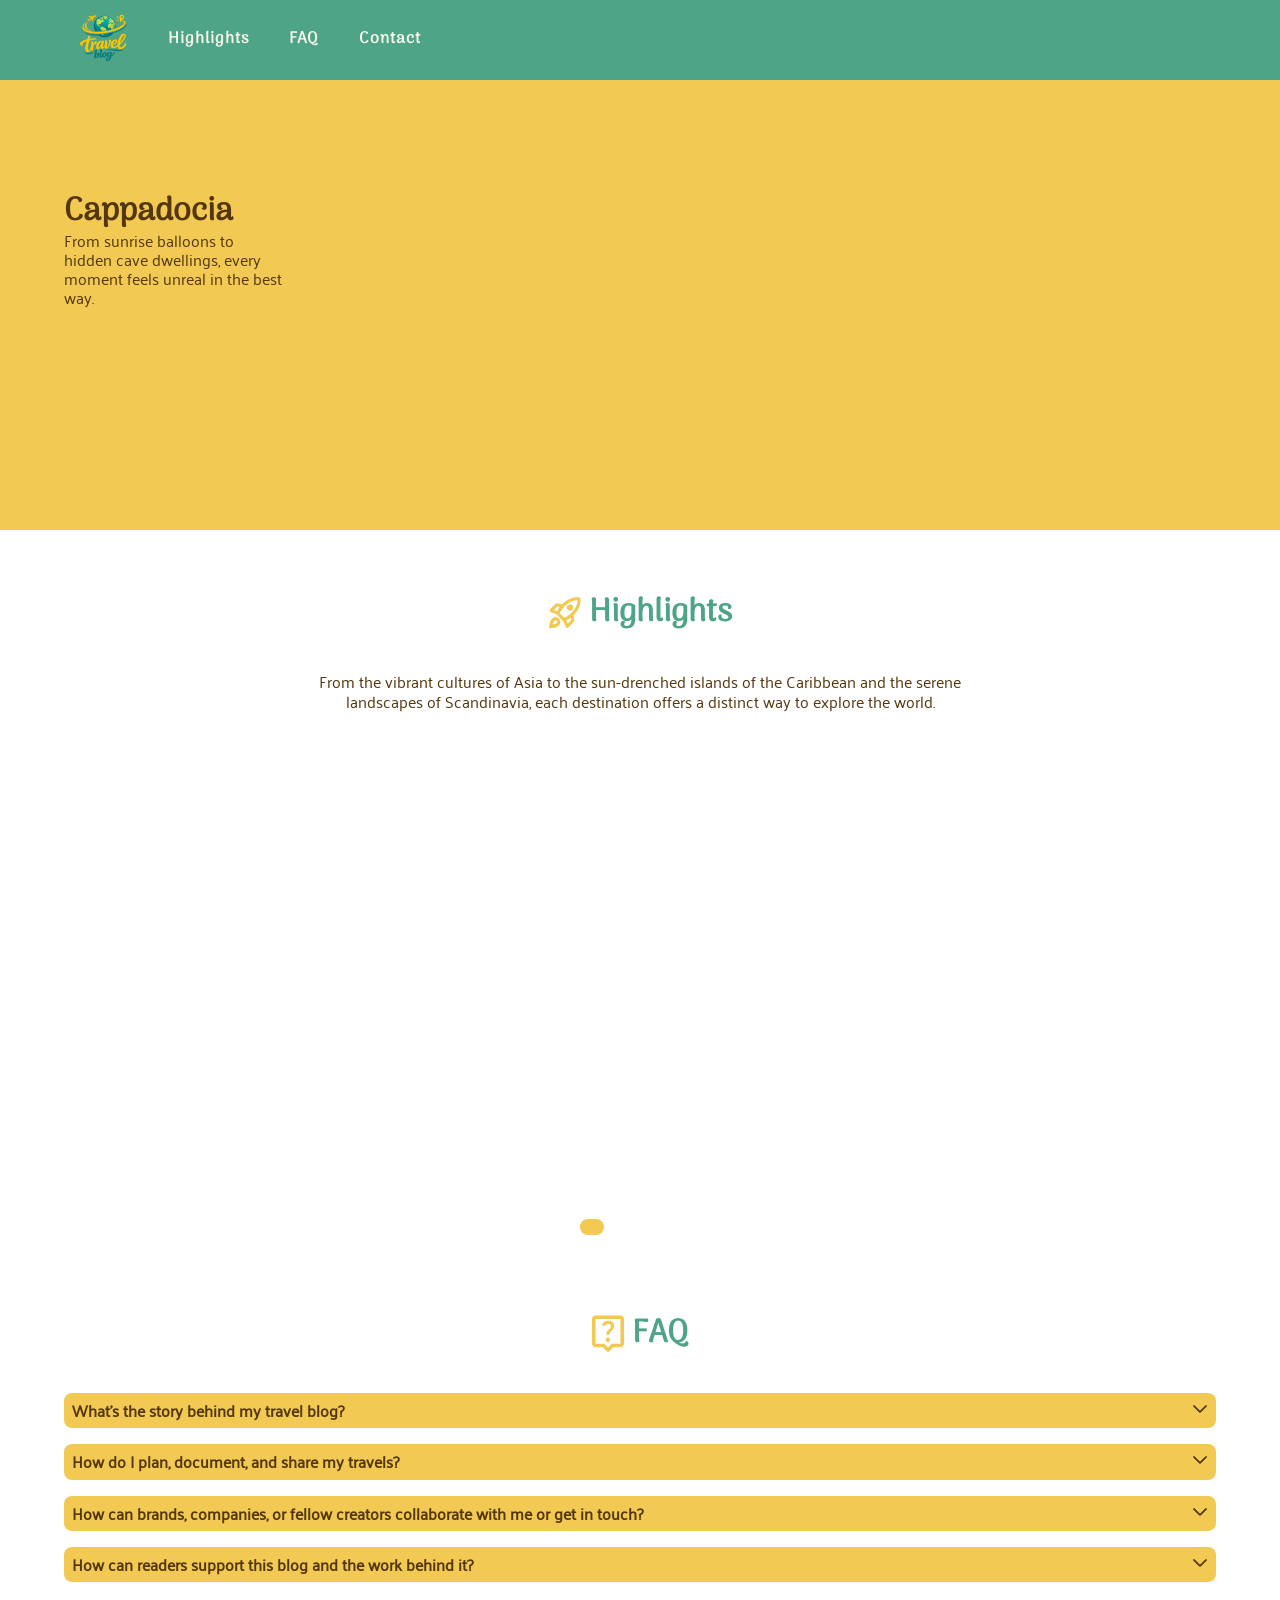
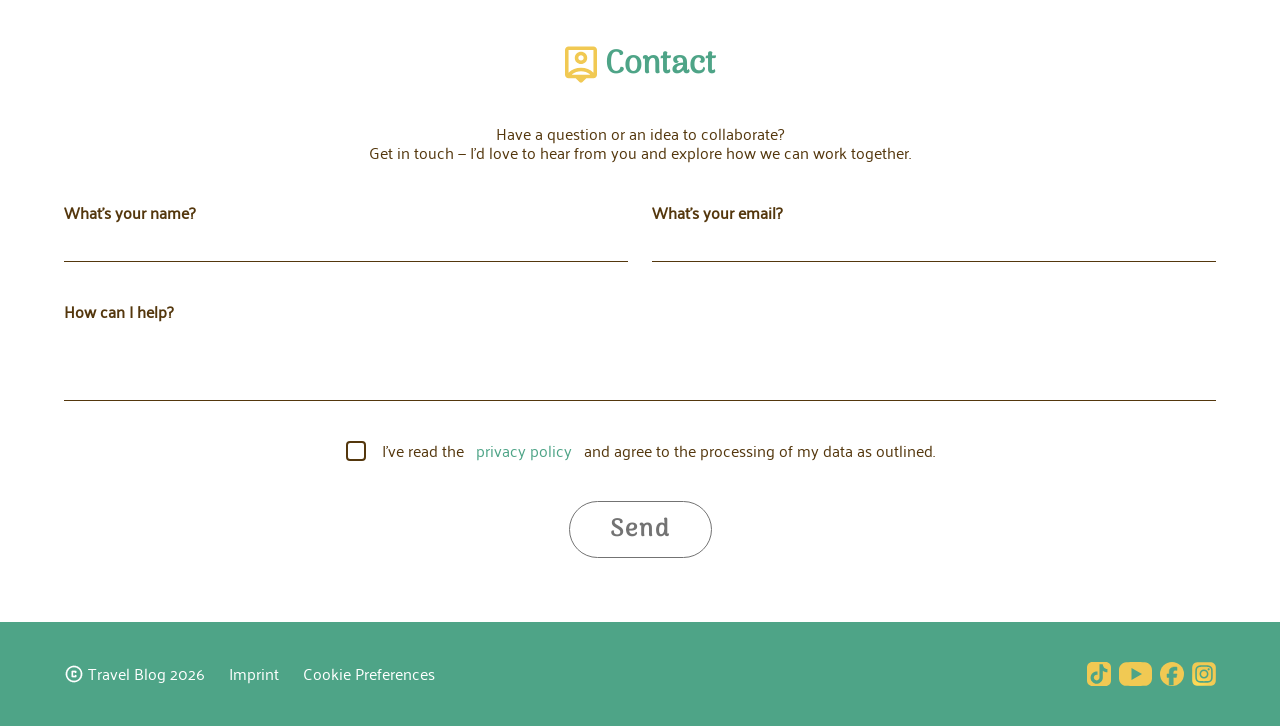
==== commit 81f1e55e: "feat: added underline-hover-effect for main-nav elements" ====
--- a/index.html
+++ b/index.html
@@ -19,13 +19,13 @@
         <nav class="main-nav">
             <ul>
                 <li>
-                    <a href="#highlightsSection">Highlights</a>
+                    <a class="nav-highlights" href="#highlightsSection">Highlights</a>
                 </li>
                 <li>
-                    <a href="#faqSection">FAQ</a>
+                    <a class="nav-faq" href="#faqSection">FAQ</a>
                 </li>
                 <li>
-                    <a href="#contactSection">Contact</a>
+                    <a class="nav-contact" href="#contactSection">Contact</a>
                 </li>
             </ul>
         </nav>
--- a/style.css
+++ b/style.css
@@ -21,6 +21,29 @@
 .main-nav a {
     color: var(--secondary-yellow);
     text-decoration: none;
+    font-weight: bold;
+    letter-spacing: 1px;
+}
+
+.nav-highlights:hover {
+    background-image: url(./assets/svg/underline1.svg);
+    background-repeat: no-repeat;
+    background-size: contain;
+    background-position: bottom;
+}
+
+.nav-faq:hover {
+    background-image: url(./assets/svg/underline2.svg);
+    background-position: bottom;
+    background-repeat: no-repeat;
+    background-size: contain;
+}
+
+.nav-contact:hover {
+    background-image: url(./assets/svg/underline3.svg);
+    background-position: bottom;
+    background-repeat: no-repeat;
+    background-size: contain;
 }
 
 .logo {
@@ -34,7 +57,7 @@
     width: 100%;
     flex: 1;
 
-    gap: var(--spacing-l);
+    gap: var(--spacing-2xl);
 }
 
 .hero-section {
@@ -76,7 +99,6 @@
     gap: var(--spacing-xl);
 
     padding-inline: var(--spacing-m);
-    padding-block: var(--spacing-l);
 
     width: 100%;
 }
@@ -269,11 +291,16 @@
     display: flex;
     flex-direction: column;
     gap: var(--spacing-m);
+    font-weight: bold;
 }
 
 .contact-form a {
     color: var(--primary-green);
     padding-inline: var(--spacing-s);
+}
+
+.contact-form p {
+    font-weight: normal;
 }
 
 .contact-form:valid input[type="submit"] {
@@ -410,9 +437,6 @@
     gap: var(--spacing-s);
 }
 
-
-
-
 .mobile-nav {
     position: fixed;
     left: 0;
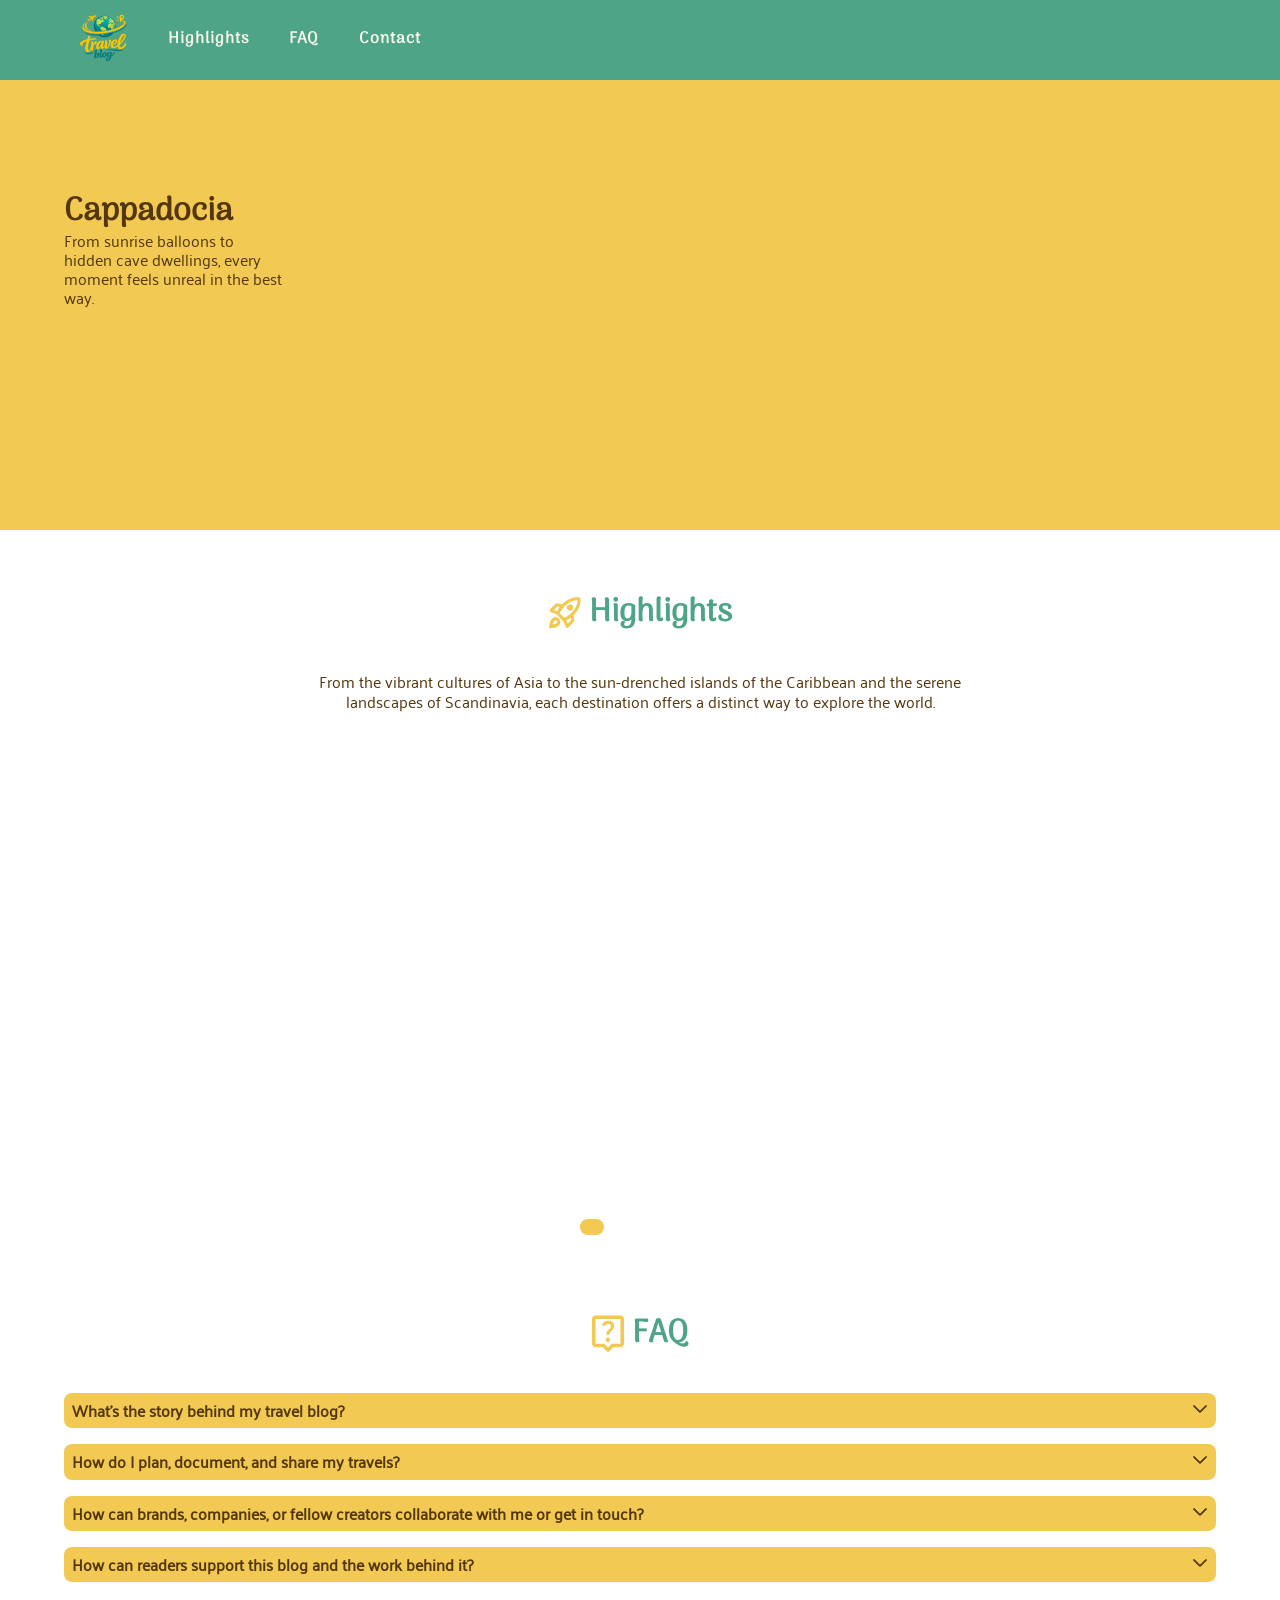
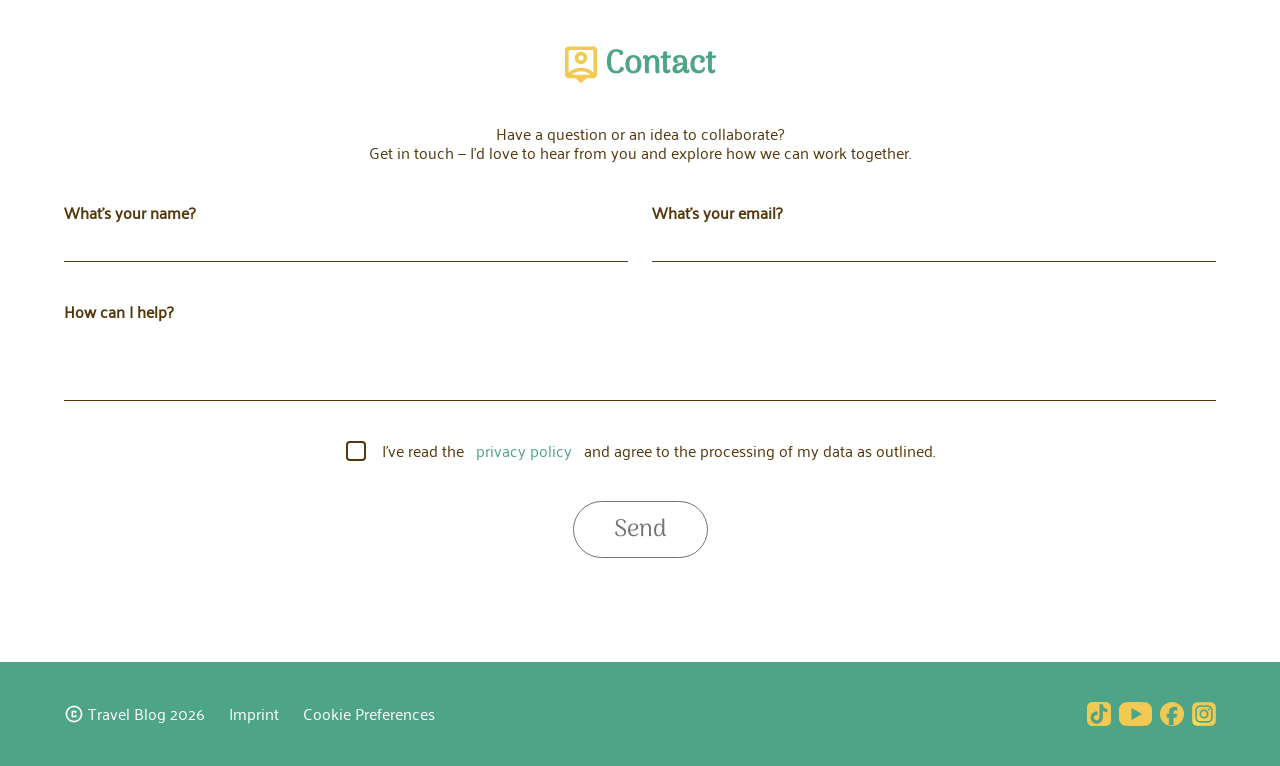
==== commit 9854606a: "feat: added "beaches.html"" ====
--- a/index.html
+++ b/index.html
@@ -32,17 +32,20 @@
     </header>
 
     <main>
+        <h1 class="sr-only">
+            Travel Blog
+        </h1>
         <section class="hero-section" id="heroSection">
             <div class="hero-section-box">
                 <div class="hero-section-text-wrapper">
-                    <h2>Cappadocia</h2>
+                    <h2 class="heading-l">Cappadocia</h2>
                     <p>From sunrise balloons to hidden cave dwellings, every moment feels unreal in the best way.</p>
                 </div>
             </div>
         </section>
 
         <section class="content-section" id="highlightsSection">
-            <h2 class="section-header">
+            <h2 class="section-header heading-l">
                 <img src="./assets/icons/rocket_launch-yellow.svg" alt="rocket icon">
                 Highlights
             </h2>
@@ -53,7 +56,7 @@
 
             <div class="highlights-slider">
                 <div class="slider-wrapper">
-                    <a href="" class="slider-element element-one">
+                    <a href="./beaches.html" class="slider-element element-one">
                         <div class="slider-text-wrapper">
                             <h4>The World’s Most Breathtaking Beaches</h4>
                             <p>
@@ -107,7 +110,7 @@
         </section>
 
         <section class="content-section" id="faqSection">
-            <h2 class="section-header">
+            <h2 class="section-header heading-l">
                 <img src="./assets/icons/live-help-yellow.svg" alt="quesionmark icon">
                 FAQ
             </h2>
@@ -183,7 +186,7 @@
         </section>
 
         <section class="content-section contact-section" id="contactSection">
-            <h2 class="section-header">
+            <h2 class="section-header heading-l">
                 <img src="./assets/icons/person_pin-yellow.svg" alt="person icon">
                 Contact
             </h2>
@@ -197,7 +200,7 @@
                 <div class="contact-form-row">
                     <label for="name">
                         What's your name?
-                        <input class="contact-form-input" type="text" name="name" id="name" required>
+                        <input id="nameInput" class="contact-form-input" type="text" name="name" id="name" required>
                     </label>
                     <label for="email">
                         What's your email?
@@ -216,12 +219,14 @@
                         data as outlined.
                     </p>
                 </label>
-                <input type="submit" value="Send">
+                <button class="button contact-form__button" type="submit">
+                    Send
+                </button>
             </form>
         </section>
     </main>
 
-    <footer>
+    <footer class="site-footer">
         <div class="footer-wrapper-left">
             <p><img src="./assets/icons/copyright.png" alt="Copyright Icon"> Travel Blog 2026</p>
             <div class="footer-wrapper-left-links">
@@ -249,22 +254,22 @@
     <nav class="mobile-nav">
         <ul class="mobile-nav__list">
             <li>
-                <a href="#heroSection">
+                <a href="./index.html#heroSection">
                     <img src="./assets/icons/home.svg" alt="home icon">
                 </a>
             </li>
             <li>
-                <a href="#highlightsSection">
+                <a href="./index.html#highlightsSection">
                     <img src="./assets/icons/rocket_launch-green.svg" alt="rocket icon">
                 </a>
             </li>
             <li>
-                <a href="#faqSection">
+                <a href="./index.html#faqSection">
                     <img src="./assets/icons/live_help-green.svg" alt="questionmark icon">
                 </a>
             </li>
             <li>
-                <a href="#contactSection">
+                <a href="./index.html#contactSection">
                     <img src="./assets/icons/person_pin-green.svg" alt="person icon">
                 </a>
             </li>
--- a/style.css
+++ b/style.css
@@ -285,6 +285,7 @@
     gap: var(--spacing-m);
 
     width: 100%;
+    padding-bottom: var(--spacing-xl);
 }
 
 .contact-form label {
@@ -303,43 +304,37 @@
     font-weight: normal;
 }
 
-.contact-form:valid input[type="submit"] {
-    width: auto;
-    align-self: center;
+.button {
     background-color: var(--primary-green);
-    border: 1px solid var(--primary-green);
     color: var(--primary-yellow);
-    padding-inline: 40px;
+    font-family: var(--font-secondary);
+    font-size: 1.5rem;
+    border: none;
+    border-radius: var(--radius-capsule);
+    padding-inline: var(--spacing-xl);
     padding-block: var(--spacing-s);
-    font-size: 1.5rem;
-    font-weight: bold;
-    border-radius: var(--radius-capsule);
-    font-family: Arima;
-    letter-spacing: 2px;
+}
+
+.button:hover {
     cursor: pointer;
-}
-
-.contact-form:valid input[type="submit"]:hover {
     box-shadow: 0px 5px 7px rgba(78, 164, 135, 0.07),
         0px 20px 27px rgba(78, 164, 135, 0.15);
     text-shadow: -4px 2px 2px rgba(0, 0, 0, 0.15);
 }
 
-.contact-form:invalid input[type="submit"] {
+.contact-form__button {
+    align-self: center;
+}
+
+.contact-form:invalid .button:hover {
+    box-shadow: none;
+    text-shadow: none;
+}
+
+.contact-form:has(:invalid) .button {
     background-color: white;
     border: 1px solid var(--secondary-grey);
     color: var(--secondary-grey);
-    width: auto;
-    align-self: center;
-    color: var(--secondary-grey);
-    padding-inline: 40px;
-    padding-block: var(--spacing-s);
-    font-size: 1.5rem;
-    font-weight: bold;
-    letter-spacing: 2px;
-    border-radius: var(--radius-capsule);
-    font-family: Arima;
-    cursor: pointer;
 }
 
 .contact-form-input {
@@ -397,7 +392,7 @@
     background-color: var(--primary-green);
 }
 
-footer {
+.site-footer {
     display: flex;
     justify-content: space-between;
     align-items: center;
@@ -407,7 +402,7 @@
     background-color: var(--primary-green);
 }
 
-footer a {
+.site-footer a {
     color: white;
 }
 
@@ -468,7 +463,7 @@
         display: none;
     }
 
-    footer {
+    .site-footer {
         padding-bottom: calc(85px + var(--spacing-m));
     }
 
@@ -515,7 +510,7 @@
         gap: var(--spacing-l);
     }
 
-    footer {
+    .site-footer {
         padding-block: var(--spacing-l);
         padding-inline: var(--max-content-padding);
     }
@@ -553,7 +548,151 @@
         justify-content: center;
     }
 
-    footer {
+    .site-footer {
         padding-block: var(--spacing-xl);
     }
+}
+
+/* ==== Blog Seite 1 ==== */
+
+.main-article {
+    display: flex;
+    flex-direction: column;
+    padding-inline: var(--spacing-m);
+    padding-block: var(--spacing-l);
+    gap: var(--spacing-l);
+}
+
+.article-header {
+    display: flex;
+    flex-direction: column;
+    gap: var(--spacing-m);
+}
+
+.article-header-title-wrapper {
+    display: flex;
+    flex-direction: column;
+    gap: var(--spacing-s);
+}
+
+.header-intro {
+    font-size: 1.25rem;
+    font-weight: bold;
+    color: var(--primary-green);
+}
+
+.header-tags-wrapper {
+    display: flex;
+    flex-wrap: wrap;
+    gap: var(--spacing-s);
+}
+
+.tag-wrapper {
+    display: flex;
+    align-items: center;
+    gap: var(--spacing-s);
+}
+
+.tag-wrapper img {
+    width: 16px;
+}
+
+.card {
+    padding: var(--spacing-m);
+    border-radius: var(--radius-xl);
+    background: color-mix(in srgb, var(--primary-green) 20%, transparent);
+}
+
+.author-card {
+    display: flex;
+    flex-direction: column;
+    align-items: center;
+    text-align: center;
+    gap: var(--spacing-s);
+}
+
+.author-card__avatar {
+    border-radius: var(--radius-round);
+    width: 100px;
+    height: 100px;
+    object-fit: cover;
+}
+
+.author-card__identity {
+    display: flex;
+    flex-direction: column;
+    font-family: var(--font-secondary);
+}
+
+.author-card__name {
+    font-weight: bold;
+}
+
+.author-card__bio {
+    max-width: 54ch;
+}
+
+.article-content {
+    display: flex;
+    flex-direction: column;
+    padding-top: var(--spacing-l);
+    gap: var(--spacing-l);
+}
+
+.article-content ol {
+    padding-left: var(--spacing-m);
+}
+
+.tips-card {
+    position: relative;
+    margin-top: var(--spacing-3xl);
+}
+
+.tips-card__badge {
+    display: flex;
+    align-items: center;
+    gap: var(--spacing-s);
+    position: absolute;
+    top: -60px;
+    left: 0;
+    background-color: var(--primary-green);
+    color: var(--primary-yellow);
+    padding: var(--spacing-m);
+    border-radius: var(--radius-s);
+    transform: rotate(-10deg);
+}
+
+.tips-card__badge img {
+    width: 32px;
+    transform: rotate(10deg);
+}
+
+.tips-card a {
+    color: var(--primary-green);
+    font-weight: bold;
+}
+
+.article-footer {
+    position: relative;
+    display: flex;
+    flex-direction: column;
+    align-items: center;
+    text-align: center;
+    font-family: var(--font-secondary);
+    font-weight: bold;
+    gap: var(--spacing-2xl);
+    padding-bottom: var(--spacing-xl);
+}
+
+.article-footer__button {
+    display: flex;
+    align-items: center;
+    gap: var(--spacing-s);
+}
+
+.article-footer>img {
+    position: absolute;
+    transform: translateY(75%);
+    left: 0;
+    width: 40px;
 }
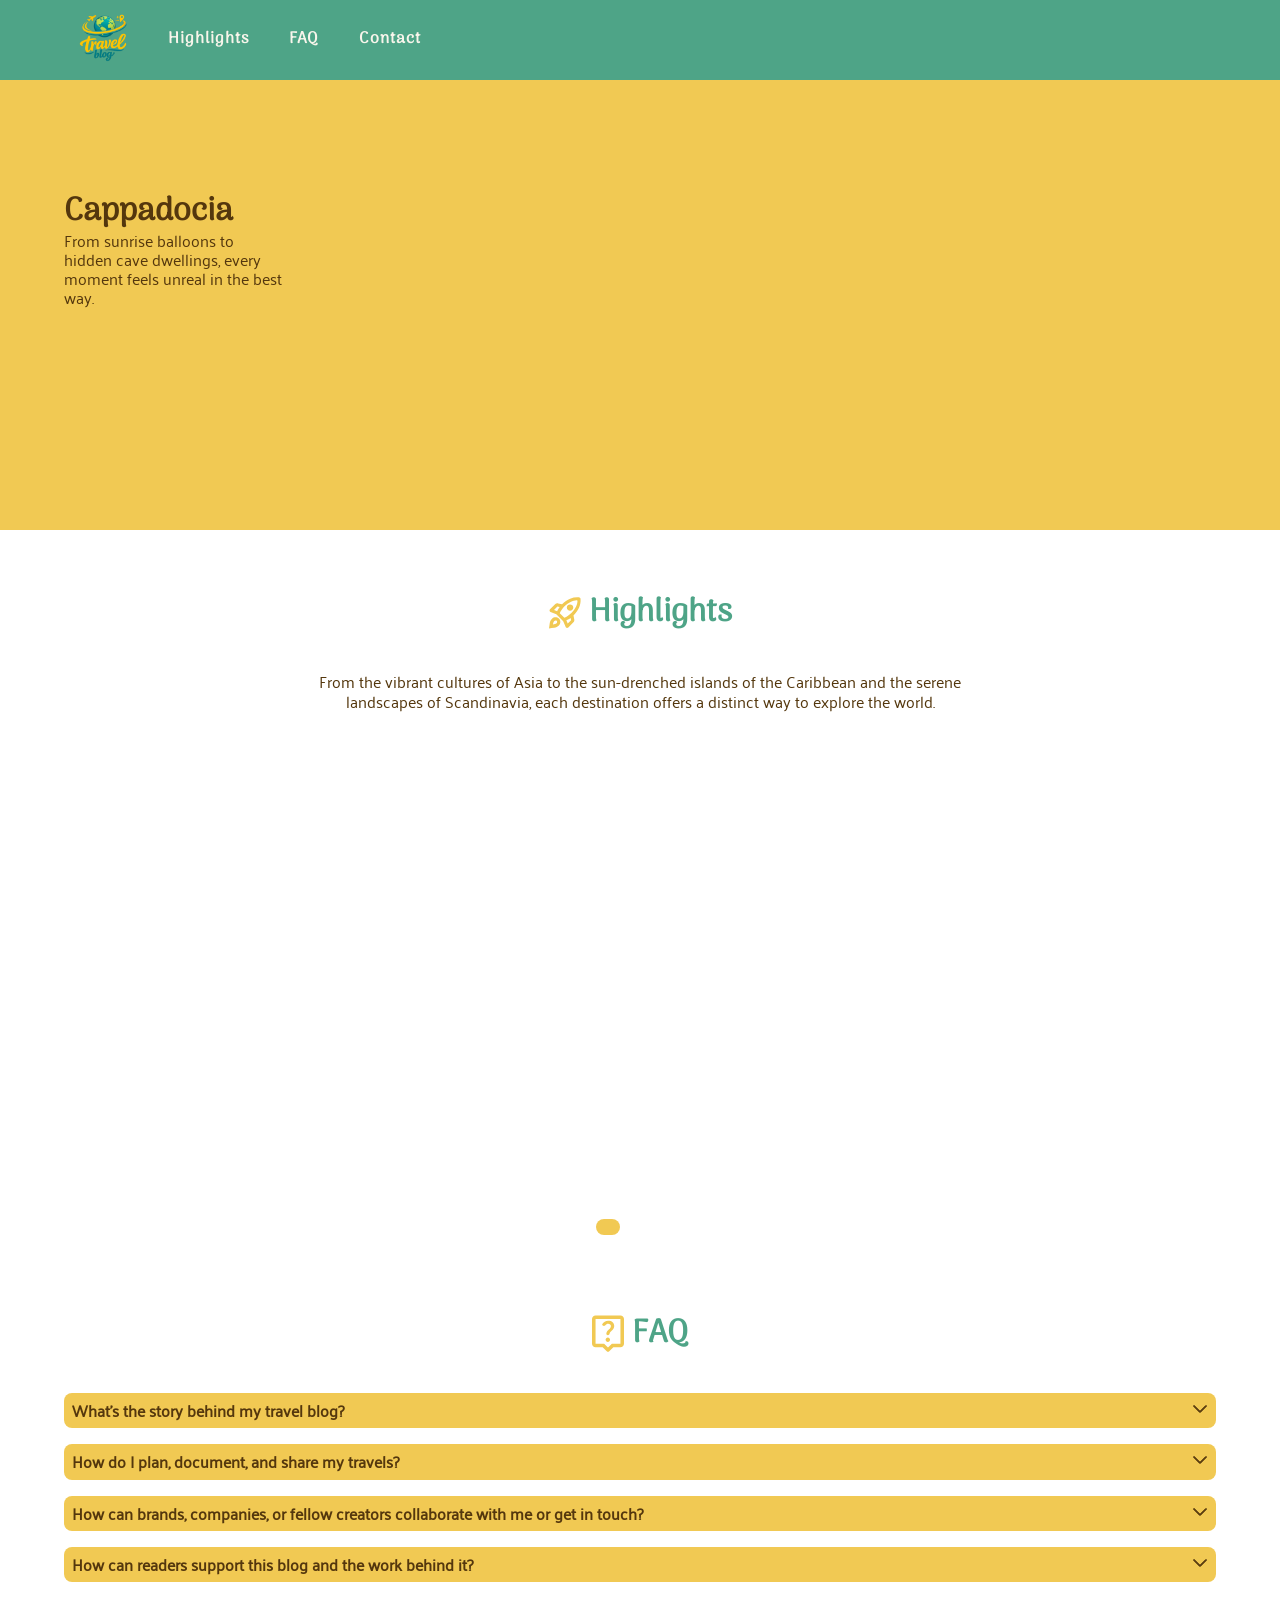
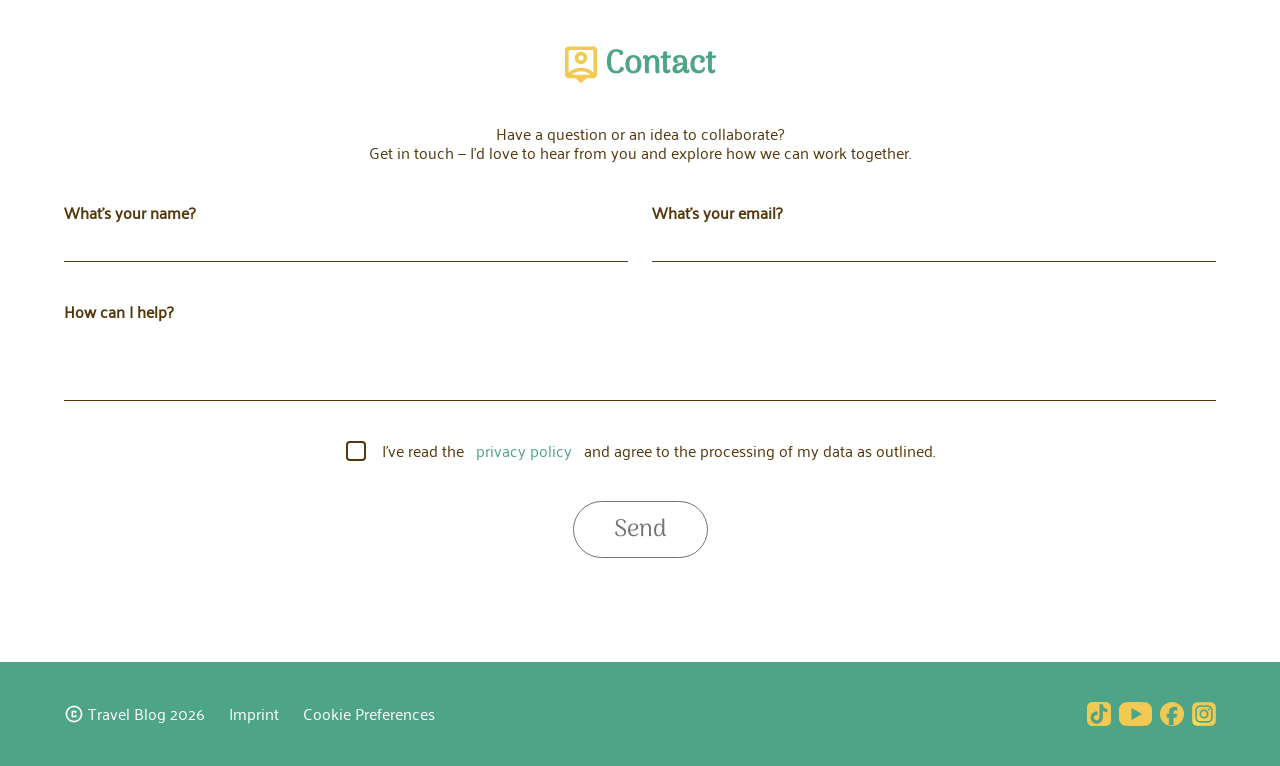
==== commit f67920d8: "feat(highlights-slider): remove Mt. Fuji Card" ====
--- a/index.html
+++ b/index.html
@@ -88,23 +88,11 @@
                             </p>
                         </div>
                     </a>
-                    <a href="" class="slider-element element-four">
-                        <div class="slider-text-wrapper">
-                            <h4>Mountain Fuji</h4>
-                            <p>
-                                The most iconic mountain and an active volcano located about 100 kilometers
-                                southwest of
-                                Tokyo. Written with the characters for “wealth” and “samurai,” Fuji’s name evokes a
-                                sense of strength, honor, and enduring prestige.
-                            </p>
-                        </div>
-                    </a>
                 </div>
                 <div class="slider-input-wrapper">
                     <input class="slider-input-radio" type="radio" name="slider-input-radio" value="one" checked>
                     <input class="slider-input-radio" type="radio" name="slider-input-radio" value="two">
                     <input class="slider-input-radio" type="radio" name="slider-input-radio" value="three">
-                    <input class="slider-input-radio" type="radio" name="slider-input-radio" value="four">
                 </div>
             </div>
         </section>
--- a/style.css
+++ b/style.css
@@ -224,15 +224,11 @@
 }
 
 .highlights-slider:has(input[value="two"]:checked) .slider-wrapper {
-    transform: translateX(-25%);
+    transform: translateX(-33.3333333%);
 }
 
 .highlights-slider:has(input[value="three"]:checked) .slider-wrapper {
-    transform: translateX(-50%);
-}
-
-.highlights-slider:has(input[value="four"]:checked) .slider-wrapper {
-    transform: translateX(-75%);
+    transform: translateX(-66.6666667%);
 }
 
 .faq-wrapper {
@@ -454,106 +450,7 @@
     list-style: none;
 }
 
-@media screen and (max-width: 767px) {
-    .site-header {
-        justify-content: center;
-    }
-
-    .main-nav {
-        display: none;
-    }
-
-    .site-footer {
-        padding-bottom: calc(85px + var(--spacing-m));
-    }
-
-    .footer-wrapper-left {
-        flex-direction: column-reverse;
-        align-items: flex-start;
-    }
-
-    .footer-wrapper-left-links {
-        flex-direction: column;
-    }
-}
-
-@media screen and (min-width: 768px) {
-    .site-header {
-        padding-inline: var(--max-content-padding);
-    }
-
-    .hero-section-box {
-        padding-inline: var(--max-content-padding);
-    }
-
-    .content-section {
-        padding-inline: var(--max-content-padding);
-    }
-
-    main {
-        padding-bottom: unset;
-    }
-
-    .mobile-nav {
-        display: none;
-    }
-
-    .contact-section {
-        padding-bottom: var(--spacing-2xl);
-    }
-
-    .contact-form {
-        gap: var(--spacing-l);
-    }
-
-    .contact-form-row {
-        gap: var(--spacing-l);
-    }
-
-    .site-footer {
-        padding-block: var(--spacing-l);
-        padding-inline: var(--max-content-padding);
-    }
-
-    .footer-wrapper-left {
-        gap: var(--spacing-l);
-    }
-
-    .footer-wrapper-left-links {
-        gap: var(--spacing-l);
-    }
-}
-
-@media screen and (max-width: 1023px) {
-    .subheadline {
-        display: none;
-    }
-}
-
-@media screen and (min-width: 1024px) {
-    .contact-form {
-        gap: var(--spacing-xl);
-    }
-
-    .contact-form-row {
-        flex-direction: row;
-        justify-content: space-between;
-    }
-
-    .contact-form-row label {
-        width: 100%;
-    }
-
-    .contact-form-privacy-row {
-        justify-content: center;
-    }
-
-    .site-footer {
-        padding-block: var(--spacing-xl);
-    }
-}
-
-/* ==== Blog Seite 1 ==== */
+/* ================================ Blog Seite 1 ================================ */
 
 .main-article {
     display: flex;
@@ -564,6 +461,12 @@
 }
 
 .article-header {
+    display: flex;
+    flex-direction: column;
+    gap: var(--spacing-m);
+}
+
+.article-header__left-wrapper {
     display: flex;
     flex-direction: column;
     gap: var(--spacing-m);
@@ -639,7 +542,187 @@
     gap: var(--spacing-l);
 }
 
+.article-content__ol-wrapper {
+    display: flex;
+    flex-direction: column;
+    padding-top: var(--spacing-l);
+    gap: var(--spacing-l);
+}
+
+.article-content__ul-wrapper {
+    display: flex;
+    flex-direction: column;
+    padding-top: var(--spacing-l);
+    gap: var(--spacing-l);
+}
+
+.article-content__ul-wrapper li {
+    max-width: 100ch;
+}
+
+li::marker {
+    font-size: 0.5rem;
+}
+
+/* Article Slider - Mobile */
+
+.article-slider-mobile {
+    display: flex;
+    flex-direction: column;
+    align-items: center;
+    overflow: hidden;
+
+    gap: var(--spacing-l);
+}
+
+.article-slider-mobile__image-wrapper {
+    display: flex;
+    justify-content: center;
+    align-items: center;
+    gap: var(--spacing-m);
+    height: 350px;
+    transition: transform 250ms ease-in-out;
+}
+
+.article-slider-mobile__image {
+    height: 80%;
+    aspect-ratio: 3/5;
+    object-fit: cover;
+    box-shadow: 0px 4px 3px rgba(3, 7, 18, 0.03),
+        0px 14px 11px rgba(3, 7, 18, 0.05),
+        0px 32px 24px rgba(3, 7, 18, 0.08);
+    border-radius: var(--radius-s);
+
+    transform: perspective(250px) rotateY(20deg);
+
+    transition: transform 250ms ease-in-out;
+}
+
+.article-slider-mobile__input-wrapper {
+    display: flex;
+    z-index: 2;
+    padding-bottom: var(--spacing-m);
+    gap: var(--spacing-s);
+}
+
+.article-slider-mobile__input {
+    appearance: none;
+
+    height: 16px;
+    width: 16px;
+
+    background-color: color-mix(in srgb, var(--primary-green) 20%, transparent);
+
+    border-radius: var(--radius-round);
+
+    cursor: pointer;
+}
+
+.article-slider-mobile__input:checked {
+    background-color: var(--primary-green);
+    width: 32px;
+    border-radius: var(--radius-capsule);
+}
+
+.article-slider-mobile:has(input[value="1"]:checked) .article-slider-mobile__image-wrapper {
+    transform: translateX(calc(2 * (var(--slide-width) + var(--spacing-m))));
+}
+
+.article-slider-mobile:has(input[value="1"]:checked) .article-slider-mobile__image-1 {
+    transform: rotateY(0deg) scale(1.2);
+}
+
+.article-slider-mobile:has(input[value="1"]:checked) .article-slider-mobile__image:nth-child(n+2) {
+    transform: perspective(250px) rotateY(-20deg);
+}
+
+.article-slider-mobile:has(input[value="2"]:checked) .article-slider-mobile__image-wrapper {
+    transform: translateX(calc(var(--slide-width) + var(--spacing-m)));
+}
+
+.article-slider-mobile:has(input[value="2"]:checked) .article-slider-mobile__image-2 {
+    transform: rotateY(0deg) scale(1.2);
+}
+
+.article-slider-mobile:has(input[value="2"]:checked) .article-slider-mobile__image:nth-child(n+3) {
+    transform: perspective(250px) rotateY(-20deg);
+}
+
+.article-slider-mobile:has(input[value="3"]:checked) .article-slider-mobile__image-wrapper {
+    transform: translateX(0);
+}
+
+.article-slider-mobile:has(input[value="3"]:checked) .article-slider-mobile__image-3 {
+    transform: rotateY(0deg) scale(1.2);
+}
+
+.article-slider-mobile:has(input[value="3"]:checked) .article-slider-mobile__image:nth-child(n+4) {
+    transform: perspective(250px) rotateY(-20deg);
+}
+
+.article-slider-mobile:has(input[value="4"]:checked) .article-slider-mobile__image-wrapper {
+    transform: translateX(calc(-1 * (var(--slide-width) + var(--spacing-m))));
+}
+
+.article-slider-mobile:has(input[value="4"]:checked) .article-slider-mobile__image-4 {
+    transform: rotateY(0deg) scale(1.2);
+}
+
+.article-slider-mobile:has(input[value="4"]:checked) .article-slider-mobile__image:nth-child(n+5) {
+    transform: perspective(250px) rotateY(-20deg);
+}
+
+.article-slider-mobile:has(input[value="5"]:checked) .article-slider-mobile__image-wrapper {
+    transform: translateX(calc(-2 * (var(--slide-width) + var(--spacing-m))));
+}
+
+.article-slider-mobile:has(input[value="5"]:checked) .article-slider-mobile__image-5 {
+    transform: rotateY(0deg) scale(1.2);
+}
+
+/* Article Slider - Desktop */
+
+.article-slider-desktop {
+    display: flex;
+    justify-content: center;
+    align-items: center;
+    height: 450px;
+    padding-block: var(--spacing-l);
+}
+
+.article-slider__image {
+    width: 18%;
+    height: 80%;
+    margin-right: -16px;
+    object-fit: cover;
+
+    box-shadow: 0px 4px 3px rgba(3, 7, 18, 0.03),
+        0px 14px 11px rgba(3, 7, 18, 0.05),
+        0px 32px 24px rgba(3, 7, 18, 0.08);
+    border-radius: var(--radius-s);
+
+    transform: perspective(250px) rotateY(20deg);
+    transform-origin: center;
+
+    transition: all 250ms ease-in-out;
+}
+
+.article-slider__image:hover {
+    z-index: 2;
+    transform: perspective(250px) rotateY(0deg) scaleX(1.2) scaleY(1.2);
+    margin-left: 32px;
+    margin-right: 16px;
+}
+
+.article-slider__image:hover~.article-slider__image {
+    transform: perspective(250px) rotateY(-20deg);
+}
+
 .article-content ol {
+    padding-left: var(--spacing-m);
+}
+
+.article-content ul {
     padding-left: var(--spacing-m);
 }
 
@@ -678,6 +761,9 @@
     flex-direction: column;
     align-items: center;
     text-align: center;
+    align-self: center;
+    margin-top: var(--spacing-l);
+    max-width: 290px;
     font-family: var(--font-secondary);
     font-weight: bold;
     gap: var(--spacing-2xl);
@@ -695,4 +781,216 @@
     transform: translateY(75%);
     left: 0;
     width: 40px;
+}
+
+.article-content__video {
+    height: 180px;
+    max-width: 90%;
+    align-self: center;
+    border-radius: var(--radius-xl);
+}
+
+/* ============================== Media Queries ========================== */
+
+@media screen and (max-width: 767px) {
+    .site-header {
+        justify-content: center;
+    }
+
+    .main-nav {
+        display: none;
+    }
+
+    .site-footer {
+        padding-bottom: calc(85px + var(--spacing-m));
+    }
+
+    .footer-wrapper-left {
+        flex-direction: column-reverse;
+        align-items: flex-start;
+    }
+
+    .footer-wrapper-left-links {
+        flex-direction: column;
+    }
+}
+
+@media screen and (min-width: 480px) and (max-width: 767px) {
+    .site-header {
+        padding-inline: var(--spacing-xl);
+    }
+
+    .hero-section-box {
+        padding-inline: var(--spacing-xl);
+    }
+
+    .content-section {
+        padding-inline: var(--spacing-xl);
+    }
+
+    .site-footer {
+        padding-inline: var(--spacing-xl);
+    }
+
+    .mobile-nav {
+        padding-inline: var(--spacing-xl);
+    }
+
+    .main-article {
+        padding-inline: var(--spacing-xl);
+    }
+
+    .article-content__ol-wrapper {
+        padding-inline: var(--spacing-xl);
+    }
+
+    .article-content__ul-wrapper {
+        padding-inline: var(--spacing-xl);
+    }
+
+    .tips-card {
+        margin-inline: var(--spacing-xl);
+        margin-bottom: var(--spacing-l);
+    }
+
+    .article-content__video {
+        height: 250px;
+        width: 100%;
+        margin-block: var(--spacing-l);
+    }
+}
+
+@media screen and (min-width: 768px) {
+    .site-header {
+        padding-inline: var(--max-content-padding);
+    }
+
+    .hero-section-box {
+        padding-inline: var(--max-content-padding);
+    }
+
+    .content-section {
+        padding-inline: var(--max-content-padding);
+    }
+
+    main {
+        padding-bottom: unset;
+    }
+
+    .mobile-nav {
+        display: none;
+    }
+
+    .contact-section {
+        padding-bottom: var(--spacing-2xl);
+    }
+
+    .contact-form {
+        gap: var(--spacing-l);
+    }
+
+    .contact-form-row {
+        gap: var(--spacing-l);
+    }
+
+    .site-footer {
+        padding-block: var(--spacing-l);
+        padding-inline: var(--max-content-padding);
+    }
+
+    .footer-wrapper-left {
+        gap: var(--spacing-l);
+    }
+
+    .footer-wrapper-left-links {
+        gap: var(--spacing-l);
+    }
+
+    .main-article {
+        padding-block: var(--spacing-2xl);
+        padding-inline: var(--max-content-padding);
+    }
+
+    .article-header {
+        flex-direction: row;
+    }
+
+    .article-header__left-wrapper {
+        justify-content: space-between;
+    }
+
+    .article-header__left-wrapper>p {
+        font-size: 1.5rem;
+    }
+
+    .header-intro {
+        font-size: 2rem;
+    }
+
+    h1 {
+        font-size: 3rem;
+    }
+
+    .author-card {
+        min-width: 35%;
+    }
+
+    .heading-s {
+        font-size: 2rem;
+    }
+
+    .article-content__ol-wrapper {
+        padding-inline: var(--spacing-2xl);
+    }
+
+    .article-content__ul-wrapper {
+        padding-inline: var(--spacing-2xl);
+    }
+
+    .tips-card {
+        margin-inline: var(--spacing-2xl);
+        margin-bottom: var(--spacing-l);
+    }
+
+    .article-content__video {
+        height: 350px;
+        width: 100%;
+    }
+}
+
+@media screen and (max-width: 1023px) {
+    .subheadline {
+        display: none;
+    }
+
+    .article-slider-desktop {
+        display: none;
+    }
+}
+
+@media screen and (min-width: 1024px) {
+    .contact-form {
+        gap: var(--spacing-xl);
+    }
+
+    .contact-form-row {
+        flex-direction: row;
+        justify-content: space-between;
+    }
+
+    .contact-form-row label {
+        width: 100%;
+    }
+
+    .contact-form-privacy-row {
+        justify-content: center;
+    }
+
+    .article-slider-mobile {
+        display: none;
+    }
+
+    .site-footer {
+        padding-block: var(--spacing-xl);
+    }
 }
